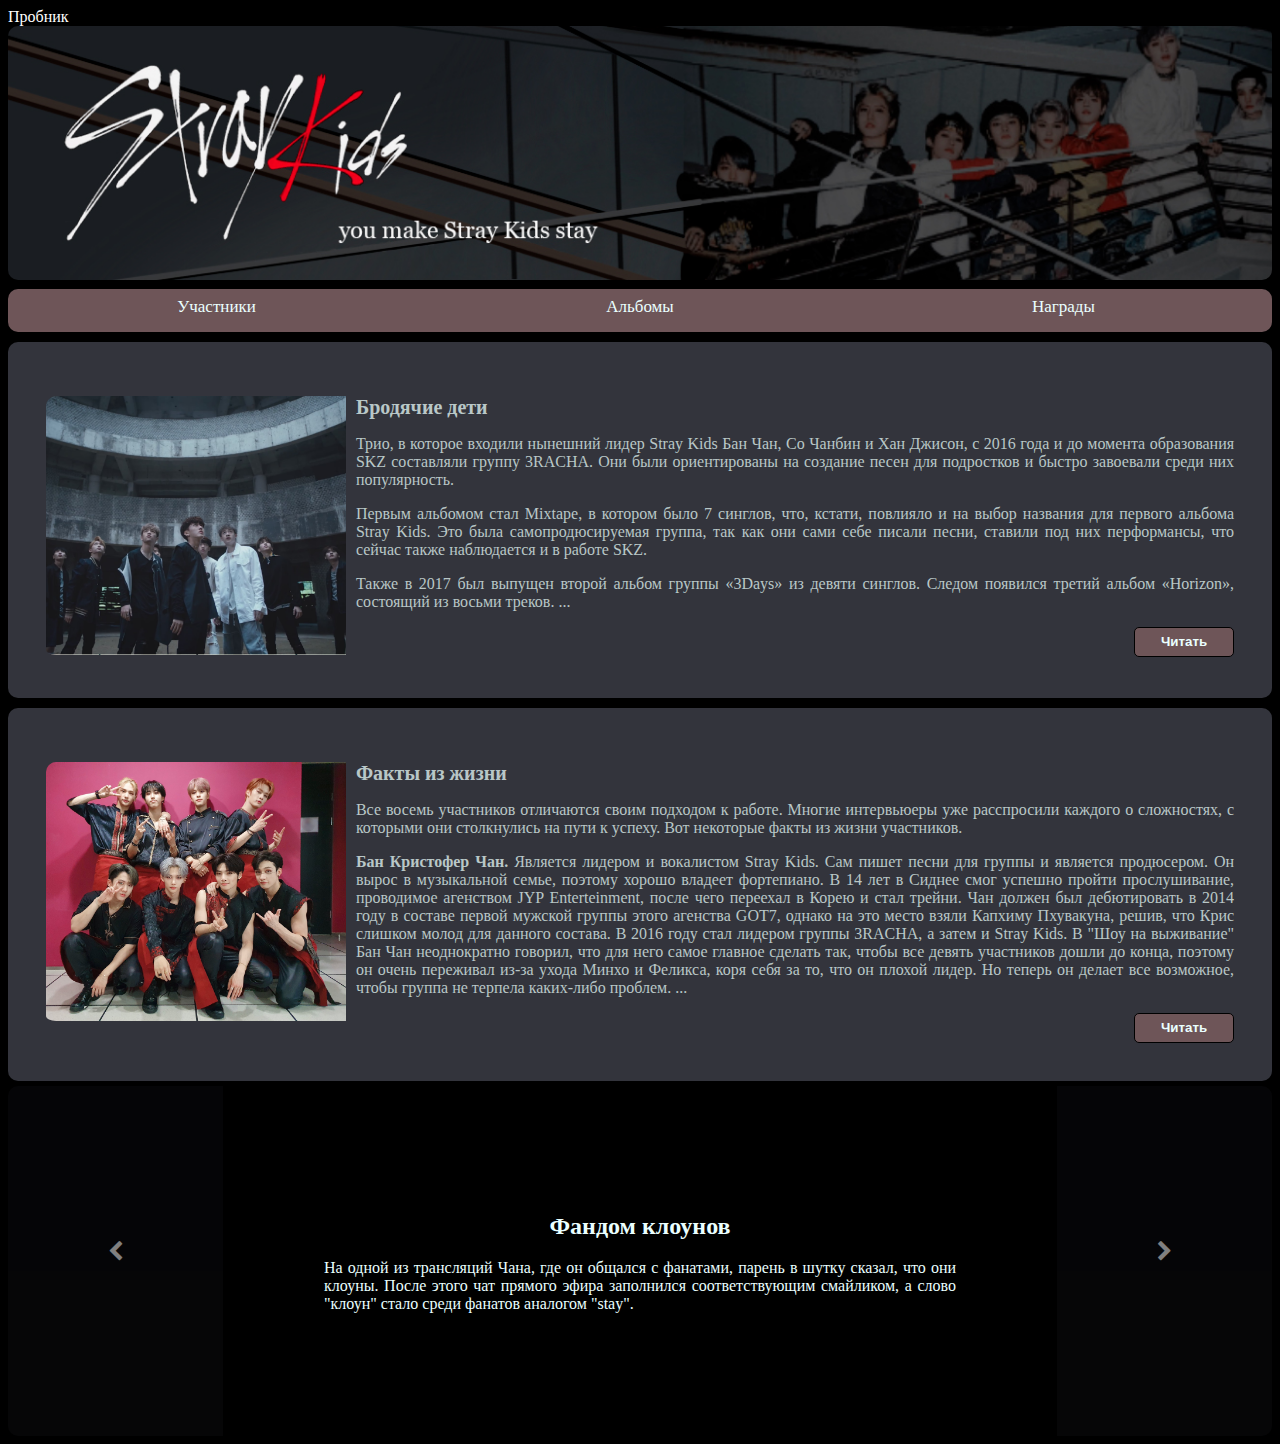
==== index.html @ 8f93468b "Update index.html" ====
<!DOCTYPE html>
<html lang="ru">
<head>
    <meta charset="UTF-8">
    <meta name="viewport" content="width=device-width, initial-scale=1.0">
    <meta name="keywords" content="Stray, Kids, фан, сайт, стэй, stay, k, pop, к, поп, музыка, Корея">
    <meta name="description" content="Stray Kids - набирающая стремительными темпами популярность корейская музыкальная группа из восьми участников. И если вы только начинаете с ней знакомство, то здесь вы узнаете много интересного.">
    <link rel="stylesheet" href="style.css">
    <title>SKZ фанклуб</title>
    <link rel="stylesheet" href="https://stackpath.bootstrapcdn.com/font-awesome/4.7.0/css/font-awesome.min.css">
    <link href="favicon.ico" rel='icon'>
    <script src="http://yastatic.net/jquery/2.1.3/jquery.min.js"></script>
</head>
<body>
    <a href="Пробник4.html">Пробник</a>
    <header>
        <div class='logo'><img id="imglogo" src='logo.jpg' alt='Логотип'></div>
        <nav>
            <div class="member nav" onclick="f_open1()">Участники</div>
            <div class="album nav" onclick="f_open2()">Альбомы</div>
            <div class="prize nav" onclick="f_open3()">Награды</div>
        </nav>
    </header>
    <main>
        <div class="post1">
            <p>
                <img  class="imgpost" src="img1.png" alt="Hellevator">
                <h1>Бродячие дети</h1>
            <p>
                Трио, в которое входили нынешний лидер Stray Kids Бан Чан, Со Чанбин и Хан Джисон, с 2016 года и до момента образования SKZ составляли группу 3RACHA. Они были ориентированы на создание песен для подростков и быстро завоевали среди них популярность.
            </p>
            <p>
                Первым альбомом стал Mixtape, в котором было 7 синглов, что, кстати, повлияло и на выбор названия для первого альбома Stray Kids. Это была самопродюсируемая группа, так как они сами себе писали песни, ставили под них перформансы, что сейчас также наблюдается и в работе SKZ.
                
            </p>
                <p>
                Также в 2017 был выпущен второй альбом группы «3Days» из девяти синглов. Следом появился третий альбом «Horizon», состоящий из восьми треков.
                <span id="dots1">...</span>
                </p>
            <div id="more1">
                <p>
                В 2018 году трио стремительно набирало популярность и даже былo номинированo на премии «Новичок года», «Выбор фанатов» и «Лучший новый артист».
                </p>
                <p>
                Успех группы показал агентству JYP Entertainment, что стоит создать второй после GOT7 бой-бенд. Так появилась задумка о создании «Шоу на выживание», в ходе которого и образовалась группа Stray Kids. В марте 2018 года 3RACHA продолжили существовать в составе Stray Kids, где до сих пор выступают в качестве продюсеров. Так как Бан Чан старший среди всех участников и уже имеет опыт написания песен, он стал лидером новой группы.
                </p>
                <p>
                4 августа 2017 года JYP Entertainment сообщили о запуске нового реалити-шоу, по результатам которого будет сформирована новая мужская группа агентства, как это было с TWICE в 2015 году. Уже через два месяца стало известно название нового проекта – «Stray Kids».
                </p>
                <p>
                Изначально участвовало девять человек: Бан Чан, Со Чанбин, Хан Джисон, Ли Минхо, Ли Феликс, Хван Хенджин, Ян Чонин, Ким Уджин и Ким Сынмин. Однако по ходу испытаний и оценки способностей продюсер агенства имел право исключить кого-либо. Так из-за некоторых ошибок состав к последнему эпизоду шоу лишился Минхо и Феликса.
                </p>
                <p>
                В финале Stray Kids давали полноценный концерт в зрительном зале и в прямом эфире на корейском канале Mnet. Зрителям предоставили возможность проголосовать за то, какой состав они бы хотели видеть у будущего бой-бенда: в количестве семи или девяти человек – и практически все сто процентов проголосовали за первый вариант. Так образовалась новая группа Stray Kids, состоящая из девяти участников.
                </p>
                <p>
                25 марта 2018 года является официальным днем дебюта группы. Тогда был выпущен пре-дебютный альбом Mixtape, где были собраны все песни, выпущенные на протяжении реалити-шоу.
                </p>
                <p>
                1 августа этого же года были объявлены официальные название фандома Stay и девиз «You make Stray Kids stay».
                </p>
                <p>
                На протяжении многого времени группа продолжала регулярно выпускать альбомы и гастролировать. В ноябре 2019 Stray Kids должны были отправиться в мировой тур с пятым мини-альбомом Clé: Levanter, когда Уджин заявил о своем уходе из группы по личным обстоятельствам. Он расторг контракт с JYP Entertainment, поэтому тур пришлось отложить на несколько недель, так как требовалось внести корректировки в выступление. С того времени группа состоит из восьми человек.
                </p>
                <p>
                Летом 2020 года группе было предложено исполнить открывающую и закрывающую песни аниме «Башня Бога»: «Top» и «Slump». Это принесло Stray Kids еще большую популярность. Эти две песни вошли в их первый японский альбом «All IN», выпущенный 4 ноября 2020 года.
                </p>
                <p>
                На период 2021 года группа имеет 8 млн. подписчиков на личном канале в YouTube. Первым клипом, набравшим 100 млн. просмотрев на канале агенства стал «God's menu», выпущенный 17 июня 2020 года. На данный момент это видео имеет лидирующие просмотры, которые почти достигли 300 млн., но при этом эра альбома «Go Live», куда вошла эта песня, не взяла никаких наград. Другими видео, которые достигли отметки в 100 млн., являются «Miroh», «Back Door», «My Pace» и «Thunderous».
                </p>
                <p>
                На данный момент прогнозируется, что среди k-pop групп четвертого поколения Stray Kids займут лидирующую позицию, как это было с BTS в третьем.
                </p>
            </div>
            <button class="read" id="post1" onclick="func1()">Читать</button>
        </div>
        <div class="post2">
            <p>
                <img  class="imgpost" src="img2.jpg" alt="Gods Menu">
                <h1>Факты из жизни</h1>
            <p>
                Все восемь участников отличаются своим подходом к работе. Многие интервьюеры уже расспросили каждого о сложностях, с которыми они столкнулись на пути к успеху. Вот некоторые факты из жизни участников.
            </p>
            <p>
                <b>Бан Кристофер Чан.</b> Является лидером и вокалистом Stray Kids. Сам пишет песни для группы и является продюсером. Он вырос в музыкальной семье, поэтому хорошо владеет фортепиано. В 14 лет в Сиднее смог успешно пройти прослушивание, проводимое агенством JYP Enterteinment, после чего переехал в Корею и стал трейни. Чан должен был дебютировать в 2014 году в составе первой мужской группы этого агенства GOT7, однако на это место взяли Капхиму Пхувакуна, решив, что Крис слишком молод для данного состава. В 2016 году стал лидером группы 3RACHA, а затем и Stray Kids. В "Шоу на выживание" Бан Чан неоднократно говорил, что для него самое главное сделать так, чтобы все девять участников дошли до конца, поэтому он очень переживал из-за ухода Минхо и Феликса, коря себя за то, что он плохой лидер. Но теперь он делает все возможное, чтобы группа не терпела каких-либо проблем.
            <span id="dots2">...</span>
            </p>
            <div id="more2">
                <p>
                    <b>Со Чанбин.</b> Занимает позиции главного рэпера и одного из продюсеров Stray Kids. Решил, что хочет стать певцом после участия в школьном фестивале, где исполнил рэп-партию и получил много аваций от публики. По словам Чанбина, его родители даже были больше рады, когда он прошел прослушивание в JYP, чем когда поступил в университет. Он пробыл трейни 2 года, был одним из участников 3RACHA. Так как имел опыт в написании песен, он был одним из главных помощников Чана в "Шоу на выживание" и лидером подгруппы в одном из заданий, где пришлось разделиться. Запоминающимся для фанатов и жюри шоу стал момент, когда на уличном выступлении у Чанбина выпала батарея от микрофона, но он продолжил выступление так, будто бы ничего не произошло. На данный момент является самым быстрым репером в k-pop музыке.
                </p>
                <p>
                    <b>Хан Джисон.</b> Третий продюсер группы Stray Kids и один из ведущих рэперов. Родители скептически отнеслись к идее сына стать певцом, поэтому поставили ультиматиум: если он не станет трейни какого-либо агенства в течение года, то он вернется обратно в Малайзию для продолжения учебы. Парень согласился и уехал в Корею, где получил приглашение на прослушивание в JYP Enterteinment, которое смог пройти. Он последним присоединился к 3RACHA в 2016 году, а в "Шоу на выживание" активно помогал в написании песен, чем занимается и в настоящее время. Цель его творчества - это показать то, что он думает и чувствует через музыку.
                </p>
                <p>
                    <b>Хван Хенджин.</b> Был трейни 2 года и успешно проходил испытания в "Шоу на выживание". В 2020 году столкнулся с обвинениями в свою сторону от бывшего одноглассника, который утверждал, что Хенджин над ним издевался в школьное время. Агенство и лично сам Хенджин извинились пред ним, хотя до сих пор до конца неизвестно, было ли это на самом деле столь серьезно. Но в любом случае Хван был отстранен от выступлений сроком на полгода, чтобы данная ситуация улеглась. Поэтому группе пришлось участвовать в шоу "Kingdom" без него. В группе занимает позицию рэпера и ведущего танцора.
                </p>
                <p>
                    <b>Ким Сынмин.</b> Он решил стать певцом, потому что ему нравилось находиться на сцене. Сынмин стал трейни JYP в 2017 году после того, как получил второе место в тринадцатом прослушивании. Является одним из самых тихих и спокойных участников и занимает позицию вокалиста. Также ответственный за ведение инстаграма группы и является у них собственным фотографом.
                </p>
                <p>
                    <b>Ян Чонин.</b> Является самым младшим участником и вокалистом группы. В "Шоу на выживание" больше всего покорял своей улыбкой, однако его вокальные данные ничуть не хуже. Два года был трейни JYP. Несмотря на то, что хорошо ладит с другими участниками Stray Kids, он мечтает о сольной карьере, потому что хочет больше личного развития. Все в общежитии отмечают, что с Чонином очень легко работать и что он всегда легко может понять настроение. Выступает под псевдонимом I.N.
                </p>
                <p>
                    <b>Ли Феликс.</b> Имеет самый низкий голос в группе, занимает позицию рэпера и одного из ведущих танцоров. В "Шоу на выживание" был вторым, кого исключили. Причиной стало его плохое произношение на корейском, так как он почти всю свою жизнь прожил в Австралии и переехал в Корею только ради стажировки в JYP. Но по результатам зрительского голосования его вернули в группу. По словам одноклассников, никто не знал, куда пропал Феликс, а уже через год они нашли его среди участников Stray Kids.
                </p>
                <p>
                    <b>Ли Минхо.</b> Занимает позицию главного хореографа и вокалиста. Пытался пройти в 2015 году прослушивания в JYP и Cube, но безуспешно, поэтому повторил попытку в 2017. Изначально в "Шоу на выживание" исполнял рэп-партии, с чем справлялся не очень хорошо, за что был исключен, однако его, как и Феликса, вернули в результате голосования. До того, как дебютировать, был на подтанцовке у BTS. Сейчас использует сценическое имя Ли Ноу.
                </p>
            </div>
            <button class="read" id="post2" onclick="func2()">Читать</button>
        </div>

        <div class="slider">
            <div class="slide">
                <div class="text">
                    <h2>Фандом клоунов</h2>
                    <p class="sl">
                        На одной из трансляций Чана, где он общался с фанатами, парень в шутку сказал, что они клоуны. После этого чат прямого эфира заполнился соответствующим смайликом, а слово "клоун" стало среди фанатов аналогом "stay".
                    </p>
                </div>
            </div>
            <div class="slide">
                <div class="text">
                    <h2>Ольга бузова разоряет ру-стэй</h2>
                    <p class="sl">
                        Русские поклонники Stray Kids хотели, чтобы какая-либо знаменитость прорекламировала группу, и обратились с такой просьбой к Ольге Бузовой. Однако та попросила 450 тыс. российских рублей.
                    </p>
                </div>
            </div>
            <div class="slide">
                <div class="text">
                    <h2>Ру-стэй каменщики</h2>
                    <p class="sl">
                        Во время камбэка с альбомом "Go Live" Stray Kids лишились корейской поддержки, что увеличило в несколько раз актив ру-стэй. Стриминг стал, как работа у каменщиков. Комментариев на русском было так много, что начали встречаться комментарии: "Why are all comments in Russian?" 
                    </p>
                </div>
            </div>
            <div class="slide">
                <div class="text">
                    <h2>Надеемся, что они не переводят...</h2>
                    <p class="sl">
                        Во время выхода "Go Live" ру-стэй писали много комментариев, которые не являлись словами поддержки, а просто были написаны ради количества. Среди них можно было найти стихи Пушкина, рецепт чая, интересные факты об акулах.
                    </p>
                </div>
            </div>
            <div class="slide">
                <div class="text">
                    <h2>Люстра - признак богатства</h2>
                    <p class="sl">
                        На одном из развлекательных шоу ведущие спросили у участников Stray Kids, кто из них самый богатый. На что последовал ответ: "Чанбин, потому что у него дома есть люстра".
                    </p>
                </div>
            </div>
            <div class="slide">
                <div class="text">
                    <h2>Мемные песни</h2>
                    <p class="sl">
                        Открывающая песня альбома "Go Live" имеет строку "I know, you know, we know, we know". Однако в последнем припеве поется, не "We know", а "Lee Know", что является отсылкой на Минхо.
                    </p>
                </div>
            </div>
            <div class="slide">
                <div class="text">
                    <h2>Аккаунты</h2>
                    <p class="sl">
                        <p><i class="fa fa-instagram fa-lg" aria-hidden="true"><a href="https://www.instagram.com/realstraykids">&#32;realstraykids</a></i></p>
                        <p><i class="fa fa-twitter fa-lg" aria-hidden="true"><a href="https://twitter.com/Stray_Kids">&#32;Stray_Kids</a></i></p>
                        <p><i class="fa fa-facebook fa-lg" aria-hidden="true"><a href="https://www.facebook.com/JYPEStrayKids">&#32;JYPEStrayKids</a></i></p>
                        <p><i class="fa fa-youtube fa-lg" aria-hidden="true"><a href="https://www.youtube.com/c/StrayKids">&#32;StrayKids</a></i></p>
                    </p>
                </div>
            </div>
            <a class="prev" onclick="minus()"><i class="fa fa-chevron-left fa-lg" aria-hidden="true"></i></a>
            <a class="next" onclick="plus()"><i class="fa fa-chevron-right fa-lg" aria-hidden="true"></i></a>
        </div>
        <div class="popup__bg1"> 
            <div class="popup1">
                <p class="close-popup1" onclick="f_close1()"><i class="fa fa-close fa-lg" aria-hidden="true"></i></p>
                <div class="people">
                    <div class=left-col>
                        <div class="card">
                            <p class="pop">
                                <b>Имя:</b> Бан Чан
                            </p>
                            <p class="pop">
                                <b>Дата рождения:</b> 03.10.1997
                            </p>
                            <p class="pop">
                                <b>Страна:</b> Австралия
                            </p>
                        </div>
                        <div class="card">
                            <p class="pop">
                                <b>Имя:</b> Ли Минхо
                            </p>
                            <p class="pop">
                                <b>Дата рождения:</b> 25.10.1998
                            </p>
                            <p class="pop">
                                <b>Страна:</b> Корея
                            </p>
                        </div>
                        <div class="card">
                            <p class="pop">
                                <b>Имя:</b> Со Чанбин
                            </p>
                            <p class="pop">
                                <b>Дата рождения:</b> 11.08.1999
                            </p>
                            <p class="pop">
                                <b>Страна:</b> Корея
                            </p>
                        </div>
                        <div class="card">
                            <p class="pop">
                                <b>Имя:</b> Хван Хенджин
                            </p>
                            <p class="pop">
                                <b>Дата рождения:</b> 20.03.2000
                            </p>
                            <p class="pop">
                                <b>Страна:</b> Корея
                            </p>
                        </div>
                    </div>
                    <div class="right-col">
                        <div class="card">
                            <p class="pop">
                                <b>Имя:</b> Хан Джисон
                            </p>
                            <p class="pop">
                                <b>Дата рождения:</b> 14.09.2000
                            </p>
                            <p class="pop">
                                <b>Страна:</b> Малайзия
                            </p>
                        </div>
                        <div class="card">
                            <p class="pop">
                                <b>Имя:</b> Ли Феликс
                            </p>
                            <p class="pop">
                                <b>Дата рождения:</b> 15.09.2000
                            </p>
                            <p class="pop">
                                <b>Страна:</b> Австралия
                            </p>
                        </div>
                        <div class="card">
                            <p class="pop">
                                <b>Имя:</b> Ким Сынмин
                            </p>
                            <p class="pop">
                                <b>Дата рождения:</b> 22.09.2000
                            </p>
                            <p class="pop">
                                <b>Страна:</b> Корея
                            </p>
                        </div>
                        <div class="card">
                            <p class="pop">
                                <b>Имя:</b> Ян Чонин
                            </p>
                            <p class="pop">
                                <b>Дата рождения:</b> 08.02.2001
                            </p>
                            <p class="pop">
                                <b>Страна:</b> Корея
                            </p>
                        </div>
                    </div>
                </div>
            </div>
        </div>
        <div class="popup__bg2"> 
            <div class="popup2">
                <p class="close-popup2" onclick="f_close2()"><i class="fa fa-close fa-lg" aria-hidden="true"></i></p>
                    <div class="al">
                        <div class="left-col">
                            <div class="card alb">
                                <div class="im">
                                <img class="img-album" src="No_easy.png" alt="No easy">
                                </div>
                                <div class="pop">
                                    <p class="name">
                                        Noeasy
                                    </p>
                                    <p class="data">
                                        23.08.2021
                                    </p>
                                </div>
                            </div>
                            <div class="card alb">
                                <div class="im">
                                    <img class="img-album" src="All_In.jpg" alt="All In">
                                </div>
                                <div class="pop">
                                    <p class="name">
                                        All IN
                                    </p>
                                    <p class="data">
                                        04.11.2020
                                    </p>
                                </div>
                            </div>
                            <div class="card alb">
                                <div class="im">
                                    <img class="img-album" src="GO_LIVE.jpg" alt="GO LIVE">
                                </div>
                                <div class="pop">
                                    <p class="name">
                                        Go Live
                                    </p>
                                    <p class="data">
                                        17.06.2020
                                    </p>
                                </div>
                            </div>
                            <div class="card alb">
                                <div class="im">
                                    <img class="img-album" src="SKZ2020.jpg" alt="SKZ2020"> 
                                </div>
                                <div class="pop">
                                    <p class="name">
                                        SKZ2020
                                    </p>
                                    <p class="data">
                                        09.03.2020
                                    </p>
                                </div>
                            </div>
                            <div class="card alb">
                                <div class="im">
                                <img class="img-album" src="Cle_Levanter.jpg" alt="Cle: Levanter">
                                </div>
                                <div class="pop">
                                    <p class="name">
                                        Cle: Levanter
                                    </p>
                                    <p class="data">
                                        09.12.2019
                                    </p>
                                </div>
                            </div>
                            <div class="card alb">
                                <div class="im">
                                    <img class="img-album" src="UNVEIL_Stray_Kids.jpg" alt="UNVEIL Stray Kids">
                                </div>
                                <div class="pop">
                                    <p class="name">
                                        UNVEIL Stray Kids
                                    </p>
                                    <p class="data">
                                        19.09.2019
                                    </p>
                                </div>
                            </div>
                        </div>
                        <div class="right-col">
                            <div class="card alb">
                                <div class="im">
                                    <img class="img-album" src="Cle_2_Yellow_Wood.jpg" alt="Cle 2: Yellow Wood">
                                </div>
                                <div class="pop">
                                    <p class="name">
                                        Cle 2: Yellow Wood
                                    </p>
                                    <p class="data">
                                        19.06.2019
                                    </p>
                                </div>
                            </div>
                            <div class="card alb">
                                <div class="im">
                                    <img class="img-album" src="Cle_1_Miroh.jpg" alt="Cle 1: Miroh">
                                </div>
                                <div class="pop">
                                    <p class="name">
                                        Cle 1: Miroh
                                    </p>
                                    <p class="data">
                                        25.03.2019
                                    </p>
                                </div>
                            </div>
                            <div class="card alb">
                                <div class="im">
                                    <img class="img-album" src="I_Am_You.jpg" alt="I Am You">
                                </div>
                                <div class="pop">
                                    <p class="name">
                                        I Am You
                                    </p>
                                    <p class="data">
                                        22.10.2018
                                    </p>
                                </div>
                            </div>
                            <div class="card alb">
                                <div class="im">
                                    <img class="img-album" src="I_Am_Who.jpg" alt="I Am Who">
                                </div>
                                <div class="pop">
                                    <p class="name">
                                        I am Who?
                                    </p>
                                    <p class="data">
                                        06.08.2018
                                    </p>
                                </div>
                            </div>
                            <div class="card alb">
                                <div class="im">
                                    <img class="img-album" src="I_Am_Not.jpg" alt="I Am Not">
                                </div>
                                <div class="pop">
                                    <p class="name">
                                        I Am Not
                                    </p>
                                    <p class="data">
                                        26.03.2018
                                    </p>
                                </div>
                            </div>
                            <div class="card alb">
                                <div class="im">
                                    <img class="img-album" src="Mixtape.jpg" alt="Mixtape">
                                </div>
                                <div class="pop">
                                    <p class="name">
                                        Mixtape
                                    </p>
                                    <p class="data">
                                        08.01.2018
                                    </p>
                                </div>
                            </div>
                        </div>
                    </div>
            </div>
        </div>
        <div class="popup__bg3"> 
            <div class="popup3">
                <p class="close-popup3" onclick="f_close3()"><i class="fa fa-close fa-lg" aria-hidden="true"></i></p>
                <div class="pr">
                    <div class=left-col>
                        <div class="card">
                            <p class="pop">
                                <b>Муз.шоу:</b> M!Countdown
                            </p>
                            <p class="pop">
                                <b>Песня:</b> "MIROH"
                            </p>
                            <p class="pop">
                                <b>Дата:</b> 04.04.19
                            </p>
                        </div>
                        <div class="card">
                            <p class="pop">
                                <b>Муз.шоу:</b> M!Countdown
                            </p>
                            <p class="pop">
                                <b>Песня:</b> "Levanter"
                            </p>
                            <p class="pop">
                                <b>Дата:</b> 19.12.19
                            </p>
                        </div>
                        <div class="card">
                            <p class="pop">
                                <b>Муз.шоу:</b> Show Champion
                            </p>
                            <p class="pop">
                                <b>Песня:</b> "Back Door"
                            </p>
                            <p class="pop">
                                <b>Дата:</b> 23.09.20
                            </p>
                        </div>
                        <div class="card">
                            <p class="pop">
                                <b>Муз.шоу:</b> M!Countdown
                            </p>
                            <p class="pop">
                                <b>Песня:</b> "Back Door"
                            </p>
                            <p class="pop">
                                <b>Дата:</b> 24.09.20
                            </p>
                        </div>
                        <div class="card">
                            <p class="pop">
                                <b>Муз.шоу:</b> Show Champion
                            </p>
                            <p class="pop">
                                <b>Песня:</b> "Thunderous"
                            </p>
                            <p class="pop">
                                <b>Дата:</b> 01.09.21
                            </p>
                        </div>
                    </div>
                    <div class="right-col">
                        <div class="card">
                            <p class="pop">
                                <b>Муз.шоу:</b> M!Countdown
                            </p>
                            <p class="pop">
                                <b>Песня:</b> "Thunderous"
                            </p>
                            <p class="pop">
                                <b>Дата:</b> 02.09.21
                            </p>
                        </div>
                        <div class="card">
                            <p class="pop">
                                <b>Муз.шоу:</b> Music Bank
                            </p>
                            <p class="pop">
                                <b>Песня:</b> "Thunderous"
                            </p>
                            <p class="pop">
                                <b>Дата:</b> 03.09.21
                            </p>
                        </div>
                        <div class="card">
                            <p class="pop">
                                <b>Муз.шоу:</b> Inkigayo
                            </p>
                            <p class="pop">
                                <b>Песня:</b> "Thunderous"
                            </p>
                            <p class="pop">
                                <b>Дата:</b> 05.09.21
                            </p>
                        </div>
                        <div class="card">
                            <p class="pop">
                                <b>Муз.шоу:</b> Show Champion
                            </p>
                            <p class="pop">
                                <b>Песня:</b> "Thunderous"
                            </p>
                            <p class="pop">
                                <b>Дата:</b> 08.09.21
                            </p>
                        </div>
                        <div class="card">
                            <p class="pop">
                                <b>Муз.шоу:</b> M!Countdown
                            </p>
                            <p class="pop">
                                <b>Песня:</b> "Thunderous"
                            </p>
                            <p class="pop">
                                <b>Дата:</b> 09.09.21
                            </p>
                        </div>
                    </div>
                </div>
            </div>
        </div>

    </main>
    <script>
        let popupBg1 = document.querySelector('.popup__bg1'); 
        let popup1 = document.querySelector('.popup1'); 
        let open1= document.querySelectorAll('.open-popup1');
        let close1 = document.querySelector('.close-popup1');

        function f_open1() {
            popupBg1.classList.add('active'); 
            popup1.classList.add('active');
        };
        function f_close1() {
            popupBg1.classList.remove('active'); 
            popup1.classList.remove('active');
        };

        let popupBg2 = document.querySelector('.popup__bg2'); 
        let popup2 = document.querySelector('.popup2'); 
        let open2= document.querySelectorAll('.open-popup2');
        let close2 = document.querySelector('.close-popup2');

        function f_open2() {
            popupBg2.classList.add('active'); 
            popup2.classList.add('active');
        };
        function f_close2() {
            popupBg2.classList.remove('active'); 
            popup2.classList.remove('active');
        };

        let popupBg3 = document.querySelector('.popup__bg3'); 
        let popup3 = document.querySelector('.popup3'); 
        let open3= document.querySelectorAll('.open-popup3');
        let close3 = document.querySelector('.close-popup3');

        function f_open3() {
            popupBg3.classList.add('active'); 
            popup3.classList.add('active');
        };
        function f_close3() {
            popupBg3.classList.remove('active'); 
            popup3.classList.remove('active');
        };
    </script>
    <script>
        let index = 1;
        slide(index);
        function plus() {
            slide(index += 1);
        }
        function minus() {
            slide(index -= 1);  
        }
        function nowslide(n) {
            slide(index = n);
        }
        function slide(n) {
            let i;
            let slides = document.getElementsByClassName("slide");
            if (n > slides.length) {
                index = 1
            }
            if (n < 1) {
                index = slides.length;
            }
            for (i = 0; i < slides.length; i++) {
                slides[i].style.display = "none";
            }
            slides[index - 1].style.display = "block";
        }
    </script>
    <script>
        function func1() {
    let dots=document.getElementById('dots1');
    let more=document.getElementById('more1');
    let but=document.getElementById('post1');

    if (dots.style.display==="none") {
        dots.style.display="inline";
        more.style.display="none";
        but.innerHTML="Читать";
       
    }   
    else {
        
        dots.style.display="none";
        more.style.display="inline";
        but.innerHTML="Свернуть";
    }      
}
    </script>
    <script>
        function func2() {
    let dots2=document.getElementById('dots2');
    let more2=document.getElementById('more2');
    let but2=document.getElementById('post2');

    if (dots2.style.display==="none") {
        dots2.style.display="inline";
        more2.style.display="none";
        but2.innerHTML="Читать";
       
    }   
    else {
        
        dots2.style.display="none";
        more2.style.display="inline";
        but2.innerHTML="Свернуть";
    }      
}
    </script>
    <script>
        jQuery(document).ready(function($){
            $('<style>'+
                '.scrollTop{ display:none; z-index:9999; position:fixed;'+
                    'bottom:-10px; left:3%; width:88px; height:125px;'+
                    'background:url(https://github.com/EryaKhun/EryaKhun.github.io/blob/master/up.png) 0 0 no-repeat; }' +
                '.scrollTop:hover{ background-position:1 -133px;}'
            +'</style>').appendTo('body');
            var
            speed = 550,
            $scrollTop = $('<a href="#" title="up" class="scrollTop">').appendTo('body');		
            $scrollTop.click(function(e){
                e.preventDefault();
                $( 'html:not(:animated),body:not(:animated)' ).animate({ scrollTop: 0}, speed );
            });
            function show_scrollTop(){
                ( $(window).scrollTop() > 100) ? $scrollTop.fadeIn(700) : $scrollTop.fadeOut(700);
            }
            $(window).scroll( function(){ show_scrollTop(); } );
            show_scrollTop();
        });
    </script>
</body>
</html>
---- style.css ----
@media screen and (min-width: 1100px) {
    .imgpost {
        float: left;
        padding: 0 10px 5px 0;
        width: 300px;
        border-radius: 10px;
    }
    nav {
        font-size: 17px;
        margin-top: 5px;
    }
    .nav:hover {
        background-color: #5c4548;
        border-radius: 10px;
    }
    .slider{
        max-width: 100%;
        position: relative;
        background-image: url('https://github.com/EryaKhun/EryaKhun.github.io/blob/master/slider.png');
        height: 350px;
        margin-bottom: 130px;
        margin: auto;
        border-radius: 10px;
    }
    .prev, .next {
        cursor: pointer;
        position: absolute;
        top: 50%;
        width: 17%;
        height: 215px;
        margin-top: -175px;
        padding-top: 135px;
        transition: 1s;
        background-color: #0b0b0e;
        opacity: 0.5;
        border-radius: 10px 0px 0px 10px;
        text-align: center;
    }
    .fa-chevron-left, .fa-chevron-right {
        position: relative;
        top: 10%;
    }
    .read {
        width: 100px;
        height: 30px;
    }
    .people, .pr, .al, .alb {
        display: grid;
        grid-template-columns: 50% 50%;
        grid-column-gap: 5px;
    }
    .img-album:hover {
        width: 100px;
        height: 100px;
        transition: 0.5s all;
    }
    a:hover {
        color:rgb(185, 199, 199);
    }
}

@media screen and (max-width: 420px) {
    .imgpost {
        padding: 0 10px 5px 0;
        width: 100%;
    }
    .nav {
        font-size: 14px;
        margin-top: 6px;
    }
    .slider{
        max-width: 100%;
        position: relative;
        background-color: #6e5558;
        height: 420px;
        margin-bottom: 130px;
        margin: auto;
        border-radius: 10px;
    }
    .prev, .next {
        cursor: pointer;
        position: absolute;
        top: 50%;
        width: 17%;
        height: 420px;
        top: 175px;
        margin-top: -175px;
        transition: 1s;
        background-color: #3d2d2f;
        opacity: 0.5;
        border-radius: 10px 0px 0px 10px;
        text-align: center;
    }
    .fa-chevron-left, .fa-chevron-right {
        position: relative;
        top: 45%;
    }
    .read {
        width: 130px;
        height: 40px;
    }
    .read:hover {
        background-color: #5c4548;
    }
    .popup1, .popup2, .popup3 {
        height: 400px;
        overflow-y:scroll;
    }
    .alb {
        display: grid;
        grid-template-columns: 50% 50%;
        grid-column-gap: 5px;
    }
}
@media screen and (min-width: 421px) and (max-width: 1099px) {
    .imgpost {
        float: left;
        padding: 0 10px 5px 0;
        width: 300px;
        border-radius: 10px;
    }
    nav {
        font-size: 17px;
        margin-top: 5px;
    }
    .nav:hover {
        background-color: #5c4548;
        border-radius: 10px;
    }
    .slider{
        max-width: 100%;
        position: relative;
        background-color: #6e5558;
        height: 350px;
        margin-bottom: 130px;
        margin: auto;
        border-radius: 10px;
    }
    .prev, .next {
        cursor: pointer;
        position: absolute;
        top: 50%;
        width: 17%;
        height: 215px;
        margin-top: -175px;
        padding-top: 135px;
        transition: 1s;
        background-color: #3d2d2f;
        opacity: 0.5;
        border-radius: 10px 0px 0px 10px;
        text-align: center;
    }
    .fa-chevron-left, .fa-chevron-right {
        position: relative;
        top: 10%;
    }
    .read {
        width: 100px;
        height: 30px;
    }
    .people, .pr, .al, .alb {
        display: grid;
        grid-template-columns: 50% 50%;
        grid-column-gap: 5px;
    }
    .img-album:hover {
        width: 100px;
        height: 100px;
        transition: 0.5s all;
    }
    a:hover {
        color:rgb(185, 199, 199);
    }
}
body {
    font-family: Georgia, Serif;
    background-color: #000000;
}
#imglogo {
    border-radius: 10px;
    width: 100%;
}
nav {
    display: grid;
    grid-template-columns: 33% 34% 33%;
    background-color:#6e5558;
    height: 43px;
    border-radius: 10px;
    color:rgb(234, 255, 255);
    cursor: pointer;
    margin-bottom: 5px;
}
.nav {
    text-align: center;
    height: 35px;
    padding-top: 8px;
}
.post1, .post2 {
    width: 94%;
    height: max-content;
    background-color: #33343c;
    border-radius: 10px;
    margin-top: 5px;
    display: inline-block;
    margin-bottom: 5px;
    padding: 3%;
}
h1 {
    font-size: 20px;
}
p {
    text-align: justify;
}
main {
    color: rgb(185, 199, 199);
}
#more1 {
    display: none;
}
#more2 {
    display: none;
}
.read {
    float: right;
    cursor: pointer;
    background-color: #6e5558;
    border-radius: 5px;
    border: 1px solid black;
    color: rgb(234, 255, 255);
    font-weight: bold;
}
.prev {
    border-radius: 10px 0px 0px 10px;
}
.next {
    border-radius: 0px 10px 10px 0px;
}
.next {
    right: 0;
}
.prev:hover, .next:hover {
    opacity: 1;
}
.text {
    position: absolute;
    color: rgb(234, 255, 255);
    left: 50%;
    top: 50%;
    transform: translate(-50%, -50%);
}
h2 {
    text-align: center;
}
.slide {
    animation-name: fade;
    animation-duration: 1s;
}
@keyframes fade {
    from {
        opacity: 0.4;
    }
    to {
        opacity: 1;
    }
}
.popup__bg1, .popup__bg2, .popup__bg3 {
    position: fixed;
    top: 0;
    left: 0;
    width: 100%;
    height: 100vh;
    background: rgba(0,0,0,0.5);
    opacity: 0; 
    pointer-events: none;
    transition: 0.5s all;
}
.popup__bg1.active, .popup__bg2.active, .popup__bg3.active {
    opacity: 1; 
    pointer-events: all; 
    transition: 0.5s all;
}
.popup1, .popup2, .popup3 {
    position: absolute;
    top: 50%;
    left: 50%;
    transform: translate(-50%, -50%) scale(0);
    background: #fff;
    width: 80%;
    padding: 25px;
    transition: 0.5s all;
    border-radius: 10px;
    background-color: #b18e92;
}
.popup1.active, .popup2.active, .popup3.active {
    transform: translate(-50%, -50%) scale(1); 
    transition: 0.5s all;
}
.close-popup1:hover, .close-popup2:hover, .close-popup3:hover {
    cursor: pointer;
}
.fa-close {
    float: right;
    color: #54545c;
    margin-top: -27px;
    margin-right: -7px;
}

.pop {
    color: #33343c;
    font-size: 12px;
}
.card {
    margin-bottom: 5px;
    padding: 5px;
    border-radius: 10px;
    background-color: #e1c1c4;
}
.img-album {
    border-radius: 10px;
    width: 65px;
    height: 65px;
}

.name {
    font-size: 15px;
    margin-top: 10px;
    text-align: center;
}
.data {
    margin-top: -10px;
    text-align: center;
}
a {
    color: white;
    text-decoration: none;
    line-height: normal;
}
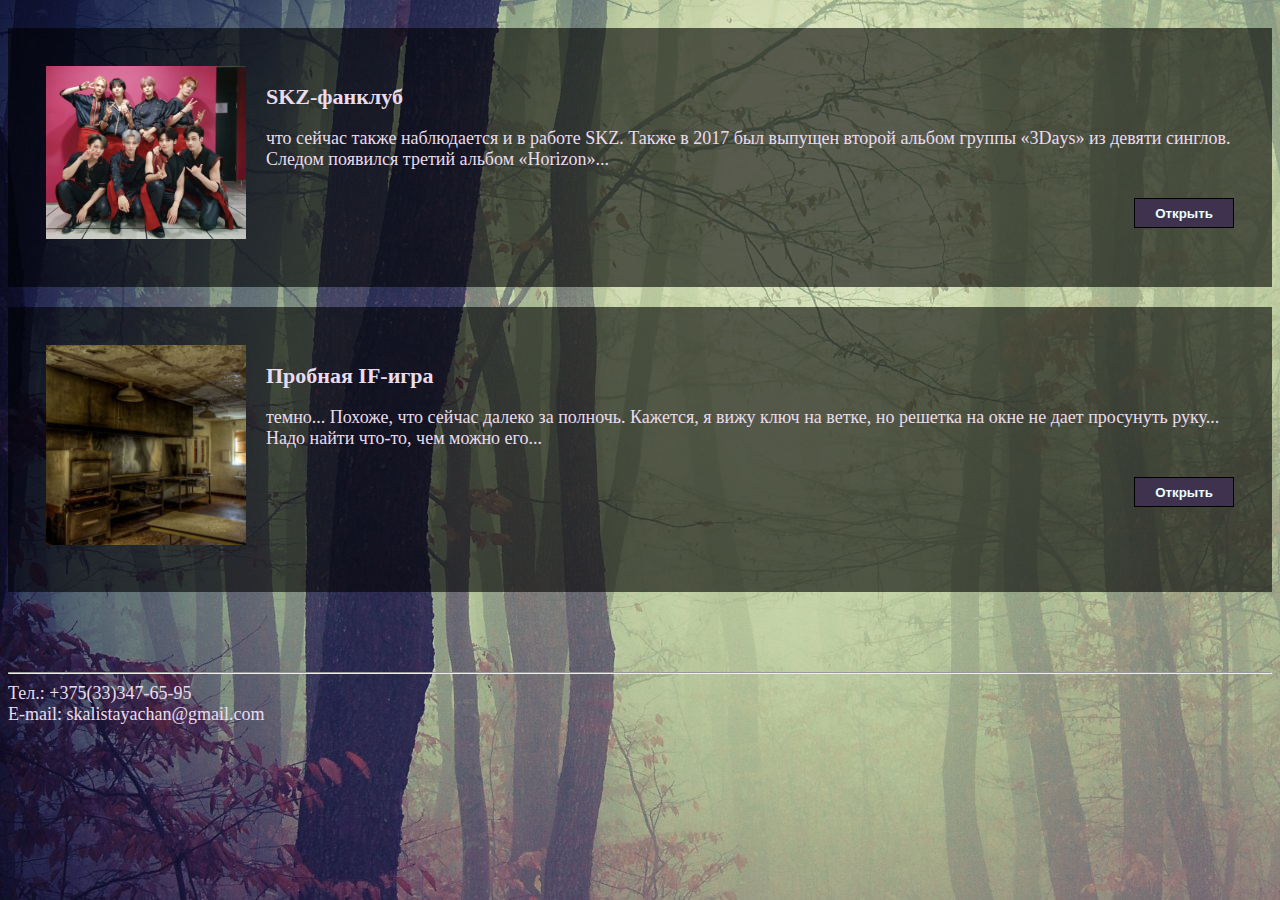
==== commit fcc60732: "Add files via upload" ====
--- a/index.html
+++ b/index.html
@@ -1,699 +1,44 @@
-<!DOCTYPE html>
-<html lang="ru">
-<head>
-    <meta charset="UTF-8">
-    <meta name="viewport" content="width=device-width, initial-scale=1.0">
-    <meta name="keywords" content="Stray, Kids, фан, сайт, стэй, stay, k, pop, к, поп, музыка, Корея">
-    <meta name="description" content="Stray Kids - набирающая стремительными темпами популярность корейская музыкальная группа из восьми участников. И если вы только начинаете с ней знакомство, то здесь вы узнаете много интересного.">
-    <link rel="stylesheet" href="style.css">
-    <title>SKZ фанклуб</title>
-    <link rel="stylesheet" href="https://stackpath.bootstrapcdn.com/font-awesome/4.7.0/css/font-awesome.min.css">
-    <link href="favicon.ico" rel='icon'>
-    <script src="http://yastatic.net/jquery/2.1.3/jquery.min.js"></script>
-</head>
-<body>
-    <a href="Пробник4.html">Пробник</a>
-    <header>
-        <div class='logo'><img id="imglogo" src='logo.jpg' alt='Логотип'></div>
-        <nav>
-            <div class="member nav" onclick="f_open1()">Участники</div>
-            <div class="album nav" onclick="f_open2()">Альбомы</div>
-            <div class="prize nav" onclick="f_open3()">Награды</div>
-        </nav>
-    </header>
-    <main>
-        <div class="post1">
-            <p>
-                <img  class="imgpost" src="img1.png" alt="Hellevator">
-                <h1>Бродячие дети</h1>
-            <p>
-                Трио, в которое входили нынешний лидер Stray Kids Бан Чан, Со Чанбин и Хан Джисон, с 2016 года и до момента образования SKZ составляли группу 3RACHA. Они были ориентированы на создание песен для подростков и быстро завоевали среди них популярность.
-            </p>
-            <p>
-                Первым альбомом стал Mixtape, в котором было 7 синглов, что, кстати, повлияло и на выбор названия для первого альбома Stray Kids. Это была самопродюсируемая группа, так как они сами себе писали песни, ставили под них перформансы, что сейчас также наблюдается и в работе SKZ.
-                
-            </p>
-                <p>
-                Также в 2017 был выпущен второй альбом группы «3Days» из девяти синглов. Следом появился третий альбом «Horizon», состоящий из восьми треков.
-                <span id="dots1">...</span>
-                </p>
-            <div id="more1">
-                <p>
-                В 2018 году трио стремительно набирало популярность и даже былo номинированo на премии «Новичок года», «Выбор фанатов» и «Лучший новый артист».
-                </p>
-                <p>
-                Успех группы показал агентству JYP Entertainment, что стоит создать второй после GOT7 бой-бенд. Так появилась задумка о создании «Шоу на выживание», в ходе которого и образовалась группа Stray Kids. В марте 2018 года 3RACHA продолжили существовать в составе Stray Kids, где до сих пор выступают в качестве продюсеров. Так как Бан Чан старший среди всех участников и уже имеет опыт написания песен, он стал лидером новой группы.
-                </p>
-                <p>
-                4 августа 2017 года JYP Entertainment сообщили о запуске нового реалити-шоу, по результатам которого будет сформирована новая мужская группа агентства, как это было с TWICE в 2015 году. Уже через два месяца стало известно название нового проекта – «Stray Kids».
-                </p>
-                <p>
-                Изначально участвовало девять человек: Бан Чан, Со Чанбин, Хан Джисон, Ли Минхо, Ли Феликс, Хван Хенджин, Ян Чонин, Ким Уджин и Ким Сынмин. Однако по ходу испытаний и оценки способностей продюсер агенства имел право исключить кого-либо. Так из-за некоторых ошибок состав к последнему эпизоду шоу лишился Минхо и Феликса.
-                </p>
-                <p>
-                В финале Stray Kids давали полноценный концерт в зрительном зале и в прямом эфире на корейском канале Mnet. Зрителям предоставили возможность проголосовать за то, какой состав они бы хотели видеть у будущего бой-бенда: в количестве семи или девяти человек – и практически все сто процентов проголосовали за первый вариант. Так образовалась новая группа Stray Kids, состоящая из девяти участников.
-                </p>
-                <p>
-                25 марта 2018 года является официальным днем дебюта группы. Тогда был выпущен пре-дебютный альбом Mixtape, где были собраны все песни, выпущенные на протяжении реалити-шоу.
-                </p>
-                <p>
-                1 августа этого же года были объявлены официальные название фандома Stay и девиз «You make Stray Kids stay».
-                </p>
-                <p>
-                На протяжении многого времени группа продолжала регулярно выпускать альбомы и гастролировать. В ноябре 2019 Stray Kids должны были отправиться в мировой тур с пятым мини-альбомом Clé: Levanter, когда Уджин заявил о своем уходе из группы по личным обстоятельствам. Он расторг контракт с JYP Entertainment, поэтому тур пришлось отложить на несколько недель, так как требовалось внести корректировки в выступление. С того времени группа состоит из восьми человек.
-                </p>
-                <p>
-                Летом 2020 года группе было предложено исполнить открывающую и закрывающую песни аниме «Башня Бога»: «Top» и «Slump». Это принесло Stray Kids еще большую популярность. Эти две песни вошли в их первый японский альбом «All IN», выпущенный 4 ноября 2020 года.
-                </p>
-                <p>
-                На период 2021 года группа имеет 8 млн. подписчиков на личном канале в YouTube. Первым клипом, набравшим 100 млн. просмотрев на канале агенства стал «God's menu», выпущенный 17 июня 2020 года. На данный момент это видео имеет лидирующие просмотры, которые почти достигли 300 млн., но при этом эра альбома «Go Live», куда вошла эта песня, не взяла никаких наград. Другими видео, которые достигли отметки в 100 млн., являются «Miroh», «Back Door», «My Pace» и «Thunderous».
-                </p>
-                <p>
-                На данный момент прогнозируется, что среди k-pop групп четвертого поколения Stray Kids займут лидирующую позицию, как это было с BTS в третьем.
-                </p>
-            </div>
-            <button class="read" id="post1" onclick="func1()">Читать</button>
-        </div>
-        <div class="post2">
-            <p>
-                <img  class="imgpost" src="img2.jpg" alt="Gods Menu">
-                <h1>Факты из жизни</h1>
-            <p>
-                Все восемь участников отличаются своим подходом к работе. Многие интервьюеры уже расспросили каждого о сложностях, с которыми они столкнулись на пути к успеху. Вот некоторые факты из жизни участников.
-            </p>
-            <p>
-                <b>Бан Кристофер Чан.</b> Является лидером и вокалистом Stray Kids. Сам пишет песни для группы и является продюсером. Он вырос в музыкальной семье, поэтому хорошо владеет фортепиано. В 14 лет в Сиднее смог успешно пройти прослушивание, проводимое агенством JYP Enterteinment, после чего переехал в Корею и стал трейни. Чан должен был дебютировать в 2014 году в составе первой мужской группы этого агенства GOT7, однако на это место взяли Капхиму Пхувакуна, решив, что Крис слишком молод для данного состава. В 2016 году стал лидером группы 3RACHA, а затем и Stray Kids. В "Шоу на выживание" Бан Чан неоднократно говорил, что для него самое главное сделать так, чтобы все девять участников дошли до конца, поэтому он очень переживал из-за ухода Минхо и Феликса, коря себя за то, что он плохой лидер. Но теперь он делает все возможное, чтобы группа не терпела каких-либо проблем.
-            <span id="dots2">...</span>
-            </p>
-            <div id="more2">
-                <p>
-                    <b>Со Чанбин.</b> Занимает позиции главного рэпера и одного из продюсеров Stray Kids. Решил, что хочет стать певцом после участия в школьном фестивале, где исполнил рэп-партию и получил много аваций от публики. По словам Чанбина, его родители даже были больше рады, когда он прошел прослушивание в JYP, чем когда поступил в университет. Он пробыл трейни 2 года, был одним из участников 3RACHA. Так как имел опыт в написании песен, он был одним из главных помощников Чана в "Шоу на выживание" и лидером подгруппы в одном из заданий, где пришлось разделиться. Запоминающимся для фанатов и жюри шоу стал момент, когда на уличном выступлении у Чанбина выпала батарея от микрофона, но он продолжил выступление так, будто бы ничего не произошло. На данный момент является самым быстрым репером в k-pop музыке.
-                </p>
-                <p>
-                    <b>Хан Джисон.</b> Третий продюсер группы Stray Kids и один из ведущих рэперов. Родители скептически отнеслись к идее сына стать певцом, поэтому поставили ультиматиум: если он не станет трейни какого-либо агенства в течение года, то он вернется обратно в Малайзию для продолжения учебы. Парень согласился и уехал в Корею, где получил приглашение на прослушивание в JYP Enterteinment, которое смог пройти. Он последним присоединился к 3RACHA в 2016 году, а в "Шоу на выживание" активно помогал в написании песен, чем занимается и в настоящее время. Цель его творчества - это показать то, что он думает и чувствует через музыку.
-                </p>
-                <p>
-                    <b>Хван Хенджин.</b> Был трейни 2 года и успешно проходил испытания в "Шоу на выживание". В 2020 году столкнулся с обвинениями в свою сторону от бывшего одноглассника, который утверждал, что Хенджин над ним издевался в школьное время. Агенство и лично сам Хенджин извинились пред ним, хотя до сих пор до конца неизвестно, было ли это на самом деле столь серьезно. Но в любом случае Хван был отстранен от выступлений сроком на полгода, чтобы данная ситуация улеглась. Поэтому группе пришлось участвовать в шоу "Kingdom" без него. В группе занимает позицию рэпера и ведущего танцора.
-                </p>
-                <p>
-                    <b>Ким Сынмин.</b> Он решил стать певцом, потому что ему нравилось находиться на сцене. Сынмин стал трейни JYP в 2017 году после того, как получил второе место в тринадцатом прослушивании. Является одним из самых тихих и спокойных участников и занимает позицию вокалиста. Также ответственный за ведение инстаграма группы и является у них собственным фотографом.
-                </p>
-                <p>
-                    <b>Ян Чонин.</b> Является самым младшим участником и вокалистом группы. В "Шоу на выживание" больше всего покорял своей улыбкой, однако его вокальные данные ничуть не хуже. Два года был трейни JYP. Несмотря на то, что хорошо ладит с другими участниками Stray Kids, он мечтает о сольной карьере, потому что хочет больше личного развития. Все в общежитии отмечают, что с Чонином очень легко работать и что он всегда легко может понять настроение. Выступает под псевдонимом I.N.
-                </p>
-                <p>
-                    <b>Ли Феликс.</b> Имеет самый низкий голос в группе, занимает позицию рэпера и одного из ведущих танцоров. В "Шоу на выживание" был вторым, кого исключили. Причиной стало его плохое произношение на корейском, так как он почти всю свою жизнь прожил в Австралии и переехал в Корею только ради стажировки в JYP. Но по результатам зрительского голосования его вернули в группу. По словам одноклассников, никто не знал, куда пропал Феликс, а уже через год они нашли его среди участников Stray Kids.
-                </p>
-                <p>
-                    <b>Ли Минхо.</b> Занимает позицию главного хореографа и вокалиста. Пытался пройти в 2015 году прослушивания в JYP и Cube, но безуспешно, поэтому повторил попытку в 2017. Изначально в "Шоу на выживание" исполнял рэп-партии, с чем справлялся не очень хорошо, за что был исключен, однако его, как и Феликса, вернули в результате голосования. До того, как дебютировать, был на подтанцовке у BTS. Сейчас использует сценическое имя Ли Ноу.
-                </p>
-            </div>
-            <button class="read" id="post2" onclick="func2()">Читать</button>
-        </div>
-
-        <div class="slider">
-            <div class="slide">
-                <div class="text">
-                    <h2>Фандом клоунов</h2>
-                    <p class="sl">
-                        На одной из трансляций Чана, где он общался с фанатами, парень в шутку сказал, что они клоуны. После этого чат прямого эфира заполнился соответствующим смайликом, а слово "клоун" стало среди фанатов аналогом "stay".
-                    </p>
-                </div>
-            </div>
-            <div class="slide">
-                <div class="text">
-                    <h2>Ольга бузова разоряет ру-стэй</h2>
-                    <p class="sl">
-                        Русские поклонники Stray Kids хотели, чтобы какая-либо знаменитость прорекламировала группу, и обратились с такой просьбой к Ольге Бузовой. Однако та попросила 450 тыс. российских рублей.
-                    </p>
-                </div>
-            </div>
-            <div class="slide">
-                <div class="text">
-                    <h2>Ру-стэй каменщики</h2>
-                    <p class="sl">
-                        Во время камбэка с альбомом "Go Live" Stray Kids лишились корейской поддержки, что увеличило в несколько раз актив ру-стэй. Стриминг стал, как работа у каменщиков. Комментариев на русском было так много, что начали встречаться комментарии: "Why are all comments in Russian?" 
-                    </p>
-                </div>
-            </div>
-            <div class="slide">
-                <div class="text">
-                    <h2>Надеемся, что они не переводят...</h2>
-                    <p class="sl">
-                        Во время выхода "Go Live" ру-стэй писали много комментариев, которые не являлись словами поддержки, а просто были написаны ради количества. Среди них можно было найти стихи Пушкина, рецепт чая, интересные факты об акулах.
-                    </p>
-                </div>
-            </div>
-            <div class="slide">
-                <div class="text">
-                    <h2>Люстра - признак богатства</h2>
-                    <p class="sl">
-                        На одном из развлекательных шоу ведущие спросили у участников Stray Kids, кто из них самый богатый. На что последовал ответ: "Чанбин, потому что у него дома есть люстра".
-                    </p>
-                </div>
-            </div>
-            <div class="slide">
-                <div class="text">
-                    <h2>Мемные песни</h2>
-                    <p class="sl">
-                        Открывающая песня альбома "Go Live" имеет строку "I know, you know, we know, we know". Однако в последнем припеве поется, не "We know", а "Lee Know", что является отсылкой на Минхо.
-                    </p>
-                </div>
-            </div>
-            <div class="slide">
-                <div class="text">
-                    <h2>Аккаунты</h2>
-                    <p class="sl">
-                        <p><i class="fa fa-instagram fa-lg" aria-hidden="true"><a href="https://www.instagram.com/realstraykids">&#32;realstraykids</a></i></p>
-                        <p><i class="fa fa-twitter fa-lg" aria-hidden="true"><a href="https://twitter.com/Stray_Kids">&#32;Stray_Kids</a></i></p>
-                        <p><i class="fa fa-facebook fa-lg" aria-hidden="true"><a href="https://www.facebook.com/JYPEStrayKids">&#32;JYPEStrayKids</a></i></p>
-                        <p><i class="fa fa-youtube fa-lg" aria-hidden="true"><a href="https://www.youtube.com/c/StrayKids">&#32;StrayKids</a></i></p>
-                    </p>
-                </div>
-            </div>
-            <a class="prev" onclick="minus()"><i class="fa fa-chevron-left fa-lg" aria-hidden="true"></i></a>
-            <a class="next" onclick="plus()"><i class="fa fa-chevron-right fa-lg" aria-hidden="true"></i></a>
-        </div>
-        <div class="popup__bg1"> 
-            <div class="popup1">
-                <p class="close-popup1" onclick="f_close1()"><i class="fa fa-close fa-lg" aria-hidden="true"></i></p>
-                <div class="people">
-                    <div class=left-col>
-                        <div class="card">
-                            <p class="pop">
-                                <b>Имя:</b> Бан Чан
-                            </p>
-                            <p class="pop">
-                                <b>Дата рождения:</b> 03.10.1997
-                            </p>
-                            <p class="pop">
-                                <b>Страна:</b> Австралия
-                            </p>
-                        </div>
-                        <div class="card">
-                            <p class="pop">
-                                <b>Имя:</b> Ли Минхо
-                            </p>
-                            <p class="pop">
-                                <b>Дата рождения:</b> 25.10.1998
-                            </p>
-                            <p class="pop">
-                                <b>Страна:</b> Корея
-                            </p>
-                        </div>
-                        <div class="card">
-                            <p class="pop">
-                                <b>Имя:</b> Со Чанбин
-                            </p>
-                            <p class="pop">
-                                <b>Дата рождения:</b> 11.08.1999
-                            </p>
-                            <p class="pop">
-                                <b>Страна:</b> Корея
-                            </p>
-                        </div>
-                        <div class="card">
-                            <p class="pop">
-                                <b>Имя:</b> Хван Хенджин
-                            </p>
-                            <p class="pop">
-                                <b>Дата рождения:</b> 20.03.2000
-                            </p>
-                            <p class="pop">
-                                <b>Страна:</b> Корея
-                            </p>
-                        </div>
-                    </div>
-                    <div class="right-col">
-                        <div class="card">
-                            <p class="pop">
-                                <b>Имя:</b> Хан Джисон
-                            </p>
-                            <p class="pop">
-                                <b>Дата рождения:</b> 14.09.2000
-                            </p>
-                            <p class="pop">
-                                <b>Страна:</b> Малайзия
-                            </p>
-                        </div>
-                        <div class="card">
-                            <p class="pop">
-                                <b>Имя:</b> Ли Феликс
-                            </p>
-                            <p class="pop">
-                                <b>Дата рождения:</b> 15.09.2000
-                            </p>
-                            <p class="pop">
-                                <b>Страна:</b> Австралия
-                            </p>
-                        </div>
-                        <div class="card">
-                            <p class="pop">
-                                <b>Имя:</b> Ким Сынмин
-                            </p>
-                            <p class="pop">
-                                <b>Дата рождения:</b> 22.09.2000
-                            </p>
-                            <p class="pop">
-                                <b>Страна:</b> Корея
-                            </p>
-                        </div>
-                        <div class="card">
-                            <p class="pop">
-                                <b>Имя:</b> Ян Чонин
-                            </p>
-                            <p class="pop">
-                                <b>Дата рождения:</b> 08.02.2001
-                            </p>
-                            <p class="pop">
-                                <b>Страна:</b> Корея
-                            </p>
-                        </div>
-                    </div>
-                </div>
-            </div>
-        </div>
-        <div class="popup__bg2"> 
-            <div class="popup2">
-                <p class="close-popup2" onclick="f_close2()"><i class="fa fa-close fa-lg" aria-hidden="true"></i></p>
-                    <div class="al">
-                        <div class="left-col">
-                            <div class="card alb">
-                                <div class="im">
-                                <img class="img-album" src="No_easy.png" alt="No easy">
-                                </div>
-                                <div class="pop">
-                                    <p class="name">
-                                        Noeasy
-                                    </p>
-                                    <p class="data">
-                                        23.08.2021
-                                    </p>
-                                </div>
-                            </div>
-                            <div class="card alb">
-                                <div class="im">
-                                    <img class="img-album" src="All_In.jpg" alt="All In">
-                                </div>
-                                <div class="pop">
-                                    <p class="name">
-                                        All IN
-                                    </p>
-                                    <p class="data">
-                                        04.11.2020
-                                    </p>
-                                </div>
-                            </div>
-                            <div class="card alb">
-                                <div class="im">
-                                    <img class="img-album" src="GO_LIVE.jpg" alt="GO LIVE">
-                                </div>
-                                <div class="pop">
-                                    <p class="name">
-                                        Go Live
-                                    </p>
-                                    <p class="data">
-                                        17.06.2020
-                                    </p>
-                                </div>
-                            </div>
-                            <div class="card alb">
-                                <div class="im">
-                                    <img class="img-album" src="SKZ2020.jpg" alt="SKZ2020"> 
-                                </div>
-                                <div class="pop">
-                                    <p class="name">
-                                        SKZ2020
-                                    </p>
-                                    <p class="data">
-                                        09.03.2020
-                                    </p>
-                                </div>
-                            </div>
-                            <div class="card alb">
-                                <div class="im">
-                                <img class="img-album" src="Cle_Levanter.jpg" alt="Cle: Levanter">
-                                </div>
-                                <div class="pop">
-                                    <p class="name">
-                                        Cle: Levanter
-                                    </p>
-                                    <p class="data">
-                                        09.12.2019
-                                    </p>
-                                </div>
-                            </div>
-                            <div class="card alb">
-                                <div class="im">
-                                    <img class="img-album" src="UNVEIL_Stray_Kids.jpg" alt="UNVEIL Stray Kids">
-                                </div>
-                                <div class="pop">
-                                    <p class="name">
-                                        UNVEIL Stray Kids
-                                    </p>
-                                    <p class="data">
-                                        19.09.2019
-                                    </p>
-                                </div>
-                            </div>
-                        </div>
-                        <div class="right-col">
-                            <div class="card alb">
-                                <div class="im">
-                                    <img class="img-album" src="Cle_2_Yellow_Wood.jpg" alt="Cle 2: Yellow Wood">
-                                </div>
-                                <div class="pop">
-                                    <p class="name">
-                                        Cle 2: Yellow Wood
-                                    </p>
-                                    <p class="data">
-                                        19.06.2019
-                                    </p>
-                                </div>
-                            </div>
-                            <div class="card alb">
-                                <div class="im">
-                                    <img class="img-album" src="Cle_1_Miroh.jpg" alt="Cle 1: Miroh">
-                                </div>
-                                <div class="pop">
-                                    <p class="name">
-                                        Cle 1: Miroh
-                                    </p>
-                                    <p class="data">
-                                        25.03.2019
-                                    </p>
-                                </div>
-                            </div>
-                            <div class="card alb">
-                                <div class="im">
-                                    <img class="img-album" src="I_Am_You.jpg" alt="I Am You">
-                                </div>
-                                <div class="pop">
-                                    <p class="name">
-                                        I Am You
-                                    </p>
-                                    <p class="data">
-                                        22.10.2018
-                                    </p>
-                                </div>
-                            </div>
-                            <div class="card alb">
-                                <div class="im">
-                                    <img class="img-album" src="I_Am_Who.jpg" alt="I Am Who">
-                                </div>
-                                <div class="pop">
-                                    <p class="name">
-                                        I am Who?
-                                    </p>
-                                    <p class="data">
-                                        06.08.2018
-                                    </p>
-                                </div>
-                            </div>
-                            <div class="card alb">
-                                <div class="im">
-                                    <img class="img-album" src="I_Am_Not.jpg" alt="I Am Not">
-                                </div>
-                                <div class="pop">
-                                    <p class="name">
-                                        I Am Not
-                                    </p>
-                                    <p class="data">
-                                        26.03.2018
-                                    </p>
-                                </div>
-                            </div>
-                            <div class="card alb">
-                                <div class="im">
-                                    <img class="img-album" src="Mixtape.jpg" alt="Mixtape">
-                                </div>
-                                <div class="pop">
-                                    <p class="name">
-                                        Mixtape
-                                    </p>
-                                    <p class="data">
-                                        08.01.2018
-                                    </p>
-                                </div>
-                            </div>
-                        </div>
-                    </div>
-            </div>
-        </div>
-        <div class="popup__bg3"> 
-            <div class="popup3">
-                <p class="close-popup3" onclick="f_close3()"><i class="fa fa-close fa-lg" aria-hidden="true"></i></p>
-                <div class="pr">
-                    <div class=left-col>
-                        <div class="card">
-                            <p class="pop">
-                                <b>Муз.шоу:</b> M!Countdown
-                            </p>
-                            <p class="pop">
-                                <b>Песня:</b> "MIROH"
-                            </p>
-                            <p class="pop">
-                                <b>Дата:</b> 04.04.19
-                            </p>
-                        </div>
-                        <div class="card">
-                            <p class="pop">
-                                <b>Муз.шоу:</b> M!Countdown
-                            </p>
-                            <p class="pop">
-                                <b>Песня:</b> "Levanter"
-                            </p>
-                            <p class="pop">
-                                <b>Дата:</b> 19.12.19
-                            </p>
-                        </div>
-                        <div class="card">
-                            <p class="pop">
-                                <b>Муз.шоу:</b> Show Champion
-                            </p>
-                            <p class="pop">
-                                <b>Песня:</b> "Back Door"
-                            </p>
-                            <p class="pop">
-                                <b>Дата:</b> 23.09.20
-                            </p>
-                        </div>
-                        <div class="card">
-                            <p class="pop">
-                                <b>Муз.шоу:</b> M!Countdown
-                            </p>
-                            <p class="pop">
-                                <b>Песня:</b> "Back Door"
-                            </p>
-                            <p class="pop">
-                                <b>Дата:</b> 24.09.20
-                            </p>
-                        </div>
-                        <div class="card">
-                            <p class="pop">
-                                <b>Муз.шоу:</b> Show Champion
-                            </p>
-                            <p class="pop">
-                                <b>Песня:</b> "Thunderous"
-                            </p>
-                            <p class="pop">
-                                <b>Дата:</b> 01.09.21
-                            </p>
-                        </div>
-                    </div>
-                    <div class="right-col">
-                        <div class="card">
-                            <p class="pop">
-                                <b>Муз.шоу:</b> M!Countdown
-                            </p>
-                            <p class="pop">
-                                <b>Песня:</b> "Thunderous"
-                            </p>
-                            <p class="pop">
-                                <b>Дата:</b> 02.09.21
-                            </p>
-                        </div>
-                        <div class="card">
-                            <p class="pop">
-                                <b>Муз.шоу:</b> Music Bank
-                            </p>
-                            <p class="pop">
-                                <b>Песня:</b> "Thunderous"
-                            </p>
-                            <p class="pop">
-                                <b>Дата:</b> 03.09.21
-                            </p>
-                        </div>
-                        <div class="card">
-                            <p class="pop">
-                                <b>Муз.шоу:</b> Inkigayo
-                            </p>
-                            <p class="pop">
-                                <b>Песня:</b> "Thunderous"
-                            </p>
-                            <p class="pop">
-                                <b>Дата:</b> 05.09.21
-                            </p>
-                        </div>
-                        <div class="card">
-                            <p class="pop">
-                                <b>Муз.шоу:</b> Show Champion
-                            </p>
-                            <p class="pop">
-                                <b>Песня:</b> "Thunderous"
-                            </p>
-                            <p class="pop">
-                                <b>Дата:</b> 08.09.21
-                            </p>
-                        </div>
-                        <div class="card">
-                            <p class="pop">
-                                <b>Муз.шоу:</b> M!Countdown
-                            </p>
-                            <p class="pop">
-                                <b>Песня:</b> "Thunderous"
-                            </p>
-                            <p class="pop">
-                                <b>Дата:</b> 09.09.21
-                            </p>
-                        </div>
-                    </div>
-                </div>
-            </div>
-        </div>
-
-    </main>
-    <script>
-        let popupBg1 = document.querySelector('.popup__bg1'); 
-        let popup1 = document.querySelector('.popup1'); 
-        let open1= document.querySelectorAll('.open-popup1');
-        let close1 = document.querySelector('.close-popup1');
-
-        function f_open1() {
-            popupBg1.classList.add('active'); 
-            popup1.classList.add('active');
-        };
-        function f_close1() {
-            popupBg1.classList.remove('active'); 
-            popup1.classList.remove('active');
-        };
-
-        let popupBg2 = document.querySelector('.popup__bg2'); 
-        let popup2 = document.querySelector('.popup2'); 
-        let open2= document.querySelectorAll('.open-popup2');
-        let close2 = document.querySelector('.close-popup2');
-
-        function f_open2() {
-            popupBg2.classList.add('active'); 
-            popup2.classList.add('active');
-        };
-        function f_close2() {
-            popupBg2.classList.remove('active'); 
-            popup2.classList.remove('active');
-        };
-
-        let popupBg3 = document.querySelector('.popup__bg3'); 
-        let popup3 = document.querySelector('.popup3'); 
-        let open3= document.querySelectorAll('.open-popup3');
-        let close3 = document.querySelector('.close-popup3');
-
-        function f_open3() {
-            popupBg3.classList.add('active'); 
-            popup3.classList.add('active');
-        };
-        function f_close3() {
-            popupBg3.classList.remove('active'); 
-            popup3.classList.remove('active');
-        };
-    </script>
-    <script>
-        let index = 1;
-        slide(index);
-        function plus() {
-            slide(index += 1);
-        }
-        function minus() {
-            slide(index -= 1);  
-        }
-        function nowslide(n) {
-            slide(index = n);
-        }
-        function slide(n) {
-            let i;
-            let slides = document.getElementsByClassName("slide");
-            if (n > slides.length) {
-                index = 1
-            }
-            if (n < 1) {
-                index = slides.length;
-            }
-            for (i = 0; i < slides.length; i++) {
-                slides[i].style.display = "none";
-            }
-            slides[index - 1].style.display = "block";
-        }
-    </script>
-    <script>
-        function func1() {
-    let dots=document.getElementById('dots1');
-    let more=document.getElementById('more1');
-    let but=document.getElementById('post1');
-
-    if (dots.style.display==="none") {
-        dots.style.display="inline";
-        more.style.display="none";
-        but.innerHTML="Читать";
-       
-    }   
-    else {
-        
-        dots.style.display="none";
-        more.style.display="inline";
-        but.innerHTML="Свернуть";
-    }      
-}
-    </script>
-    <script>
-        function func2() {
-    let dots2=document.getElementById('dots2');
-    let more2=document.getElementById('more2');
-    let but2=document.getElementById('post2');
-
-    if (dots2.style.display==="none") {
-        dots2.style.display="inline";
-        more2.style.display="none";
-        but2.innerHTML="Читать";
-       
-    }   
-    else {
-        
-        dots2.style.display="none";
-        more2.style.display="inline";
-        but2.innerHTML="Свернуть";
-    }      
-}
-    </script>
-    <script>
-        jQuery(document).ready(function($){
-            $('<style>'+
-                '.scrollTop{ display:none; z-index:9999; position:fixed;'+
-                    'bottom:-10px; left:3%; width:88px; height:125px;'+
-                    'background:url(https://github.com/EryaKhun/EryaKhun.github.io/blob/master/up.png) 0 0 no-repeat; }' +
-                '.scrollTop:hover{ background-position:1 -133px;}'
-            +'</style>').appendTo('body');
-            var
-            speed = 550,
-            $scrollTop = $('<a href="#" title="up" class="scrollTop">').appendTo('body');		
-            $scrollTop.click(function(e){
-                e.preventDefault();
-                $( 'html:not(:animated),body:not(:animated)' ).animate({ scrollTop: 0}, speed );
-            });
-            function show_scrollTop(){
-                ( $(window).scrollTop() > 100) ? $scrollTop.fadeIn(700) : $scrollTop.fadeOut(700);
-            }
-            $(window).scroll( function(){ show_scrollTop(); } );
-            show_scrollTop();
-        });
-    </script>
-</body>
-</html>
+<!DOCTYPE html>
+<html lang="ru">
+<head>
+    <meta charset="UTF-8">
+    <meta name="viewport" content="width=device-width, initial-scale=1.0">
+    <meta name="description" content="главная, список, сайты">
+    <link rel="stylesheet" href="style.css">
+    <title>Главная страница</title>
+</head>
+<body>
+<main>
+    <div class="site">
+            <img src="img2.jpg" alt="Превью1">
+            <h2>
+                SKZ-фанклуб
+            </h2>
+            <p class="text">
+              что сейчас также наблюдается и в работе SKZ. Также в 2017 был выпущен второй альбом группы «3Days» из девяти синглов. Следом появился третий альбом «Horizon»...
+            </p>
+            <button href="SKZ-funclub.html">Открыть</button>
+    </div>
+
+    <div class="site">
+            <img src="poster2.jpg" alt="Превью2">
+            <h2>
+                Пробная IF-игра
+            </h2>
+            <p class="text">
+                темно... Похоже, что сейчас далеко за полночь. Кажется, я вижу ключ на ветке, но решетка на окне не дает просунуть руку... Надо найти что-то, чем можно его...
+            </p>
+            <button href="IF-game.html">Открыть</button>
+    </div>
+
+</main>
+
+<footer>
+    <div class="contacts">
+        <hr>
+        Тел.: <a href="tel:+375333476595">+375(33)347-65-95</a><br>
+        E-mail: <a href="mailto:skalistayachan@gmail.com">skalistayachan@gmail.com</a>
+    </div>
+</footer>
+</body>
+</html>--- a/style.css
+++ b/style.css
@@ -1,337 +1,51 @@
-@media screen and (min-width: 1100px) {
-    .imgpost {
-        float: left;
-        padding: 0 10px 5px 0;
-        width: 300px;
-        border-radius: 10px;
-    }
-    nav {
-        font-size: 17px;
-        margin-top: 5px;
-    }
-    .nav:hover {
-        background-color: #5c4548;
-        border-radius: 10px;
-    }
-    .slider{
-        max-width: 100%;
-        position: relative;
-        background-image: url('https://github.com/EryaKhun/EryaKhun.github.io/blob/master/slider.png');
-        height: 350px;
-        margin-bottom: 130px;
-        margin: auto;
-        border-radius: 10px;
-    }
-    .prev, .next {
-        cursor: pointer;
-        position: absolute;
-        top: 50%;
-        width: 17%;
-        height: 215px;
-        margin-top: -175px;
-        padding-top: 135px;
-        transition: 1s;
-        background-color: #0b0b0e;
-        opacity: 0.5;
-        border-radius: 10px 0px 0px 10px;
-        text-align: center;
-    }
-    .fa-chevron-left, .fa-chevron-right {
-        position: relative;
-        top: 10%;
-    }
-    .read {
-        width: 100px;
-        height: 30px;
-    }
-    .people, .pr, .al, .alb {
-        display: grid;
-        grid-template-columns: 50% 50%;
-        grid-column-gap: 5px;
-    }
-    .img-album:hover {
-        width: 100px;
-        height: 100px;
-        transition: 0.5s all;
-    }
-    a:hover {
-        color:rgb(185, 199, 199);
-    }
-}
-
-@media screen and (max-width: 420px) {
-    .imgpost {
-        padding: 0 10px 5px 0;
-        width: 100%;
-    }
-    .nav {
-        font-size: 14px;
-        margin-top: 6px;
-    }
-    .slider{
-        max-width: 100%;
-        position: relative;
-        background-color: #6e5558;
-        height: 420px;
-        margin-bottom: 130px;
-        margin: auto;
-        border-radius: 10px;
-    }
-    .prev, .next {
-        cursor: pointer;
-        position: absolute;
-        top: 50%;
-        width: 17%;
-        height: 420px;
-        top: 175px;
-        margin-top: -175px;
-        transition: 1s;
-        background-color: #3d2d2f;
-        opacity: 0.5;
-        border-radius: 10px 0px 0px 10px;
-        text-align: center;
-    }
-    .fa-chevron-left, .fa-chevron-right {
-        position: relative;
-        top: 45%;
-    }
-    .read {
-        width: 130px;
-        height: 40px;
-    }
-    .read:hover {
-        background-color: #5c4548;
-    }
-    .popup1, .popup2, .popup3 {
-        height: 400px;
-        overflow-y:scroll;
-    }
-    .alb {
-        display: grid;
-        grid-template-columns: 50% 50%;
-        grid-column-gap: 5px;
-    }
-}
-@media screen and (min-width: 421px) and (max-width: 1099px) {
-    .imgpost {
-        float: left;
-        padding: 0 10px 5px 0;
-        width: 300px;
-        border-radius: 10px;
-    }
-    nav {
-        font-size: 17px;
-        margin-top: 5px;
-    }
-    .nav:hover {
-        background-color: #5c4548;
-        border-radius: 10px;
-    }
-    .slider{
-        max-width: 100%;
-        position: relative;
-        background-color: #6e5558;
-        height: 350px;
-        margin-bottom: 130px;
-        margin: auto;
-        border-radius: 10px;
-    }
-    .prev, .next {
-        cursor: pointer;
-        position: absolute;
-        top: 50%;
-        width: 17%;
-        height: 215px;
-        margin-top: -175px;
-        padding-top: 135px;
-        transition: 1s;
-        background-color: #3d2d2f;
-        opacity: 0.5;
-        border-radius: 10px 0px 0px 10px;
-        text-align: center;
-    }
-    .fa-chevron-left, .fa-chevron-right {
-        position: relative;
-        top: 10%;
-    }
-    .read {
-        width: 100px;
-        height: 30px;
-    }
-    .people, .pr, .al, .alb {
-        display: grid;
-        grid-template-columns: 50% 50%;
-        grid-column-gap: 5px;
-    }
-    .img-album:hover {
-        width: 100px;
-        height: 100px;
-        transition: 0.5s all;
-    }
-    a:hover {
-        color:rgb(185, 199, 199);
-    }
-}
-body {
-    font-family: Georgia, Serif;
-    background-color: #000000;
-}
-#imglogo {
-    border-radius: 10px;
-    width: 100%;
-}
-nav {
-    display: grid;
-    grid-template-columns: 33% 34% 33%;
-    background-color:#6e5558;
-    height: 43px;
-    border-radius: 10px;
-    color:rgb(234, 255, 255);
-    cursor: pointer;
-    margin-bottom: 5px;
-}
-.nav {
-    text-align: center;
-    height: 35px;
-    padding-top: 8px;
-}
-.post1, .post2 {
-    width: 94%;
-    height: max-content;
-    background-color: #33343c;
-    border-radius: 10px;
-    margin-top: 5px;
-    display: inline-block;
-    margin-bottom: 5px;
-    padding: 3%;
-}
-h1 {
-    font-size: 20px;
-}
-p {
-    text-align: justify;
-}
-main {
-    color: rgb(185, 199, 199);
-}
-#more1 {
-    display: none;
-}
-#more2 {
-    display: none;
-}
-.read {
-    float: right;
-    cursor: pointer;
-    background-color: #6e5558;
-    border-radius: 5px;
-    border: 1px solid black;
-    color: rgb(234, 255, 255);
-    font-weight: bold;
-}
-.prev {
-    border-radius: 10px 0px 0px 10px;
-}
-.next {
-    border-radius: 0px 10px 10px 0px;
-}
-.next {
-    right: 0;
-}
-.prev:hover, .next:hover {
-    opacity: 1;
-}
-.text {
-    position: absolute;
-    color: rgb(234, 255, 255);
-    left: 50%;
-    top: 50%;
-    transform: translate(-50%, -50%);
-}
-h2 {
-    text-align: center;
-}
-.slide {
-    animation-name: fade;
-    animation-duration: 1s;
-}
-@keyframes fade {
-    from {
-        opacity: 0.4;
-    }
-    to {
-        opacity: 1;
-    }
-}
-.popup__bg1, .popup__bg2, .popup__bg3 {
-    position: fixed;
-    top: 0;
-    left: 0;
-    width: 100%;
-    height: 100vh;
-    background: rgba(0,0,0,0.5);
-    opacity: 0; 
-    pointer-events: none;
-    transition: 0.5s all;
-}
-.popup__bg1.active, .popup__bg2.active, .popup__bg3.active {
-    opacity: 1; 
-    pointer-events: all; 
-    transition: 0.5s all;
-}
-.popup1, .popup2, .popup3 {
-    position: absolute;
-    top: 50%;
-    left: 50%;
-    transform: translate(-50%, -50%) scale(0);
-    background: #fff;
-    width: 80%;
-    padding: 25px;
-    transition: 0.5s all;
-    border-radius: 10px;
-    background-color: #b18e92;
-}
-.popup1.active, .popup2.active, .popup3.active {
-    transform: translate(-50%, -50%) scale(1); 
-    transition: 0.5s all;
-}
-.close-popup1:hover, .close-popup2:hover, .close-popup3:hover {
-    cursor: pointer;
-}
-.fa-close {
-    float: right;
-    color: #54545c;
-    margin-top: -27px;
-    margin-right: -7px;
-}
-
-.pop {
-    color: #33343c;
-    font-size: 12px;
-}
-.card {
-    margin-bottom: 5px;
-    padding: 5px;
-    border-radius: 10px;
-    background-color: #e1c1c4;
-}
-.img-album {
-    border-radius: 10px;
-    width: 65px;
-    height: 65px;
-}
-
-.name {
-    font-size: 15px;
-    margin-top: 10px;
-    text-align: center;
-}
-.data {
-    margin-top: -10px;
-    text-align: center;
-}
-a {
-    color: white;
-    text-decoration: none;
-    line-height: normal;
-}
+@media screen and (max-width: 389px) {
+    img {
+        width: 100%;
+    }
+}
+@media screen and (min-width: 390px) {
+    img {
+        float: left;
+        padding: 0 20px 10px 0;
+        width: 200px;
+    }
+}
+body {
+    font-size: 18px;
+    background-image: url(bg.jpg);
+    background-repeat: no-repeat;
+    background-attachment: fixed;
+    font-family: Georgia, Serif;
+}
+h2 {
+    font-size: 22px;
+}
+.site {
+    width: 94%;
+    min-height: 160px;
+    max-height: max-content;
+    background-color: rgba(0, 0, 0, 0.6);
+    padding: 3%;
+    margin-top: 20px;
+    display: inline-block;
+    color: #eadcee;
+}
+button {
+    float: right;
+    cursor: pointer;
+    background-color: #3f324e;
+    height: 30px;
+    width: 100px;
+    border: 1px solid black;
+    color: rgb(234, 255, 255);
+    font-weight: bold;
+    margin-top: 10px;
+}
+footer {
+    color: #eadcee;
+    margin-top: 80px;
+}
+a {
+    text-decoration: none;
+    color:#eadcee;
+}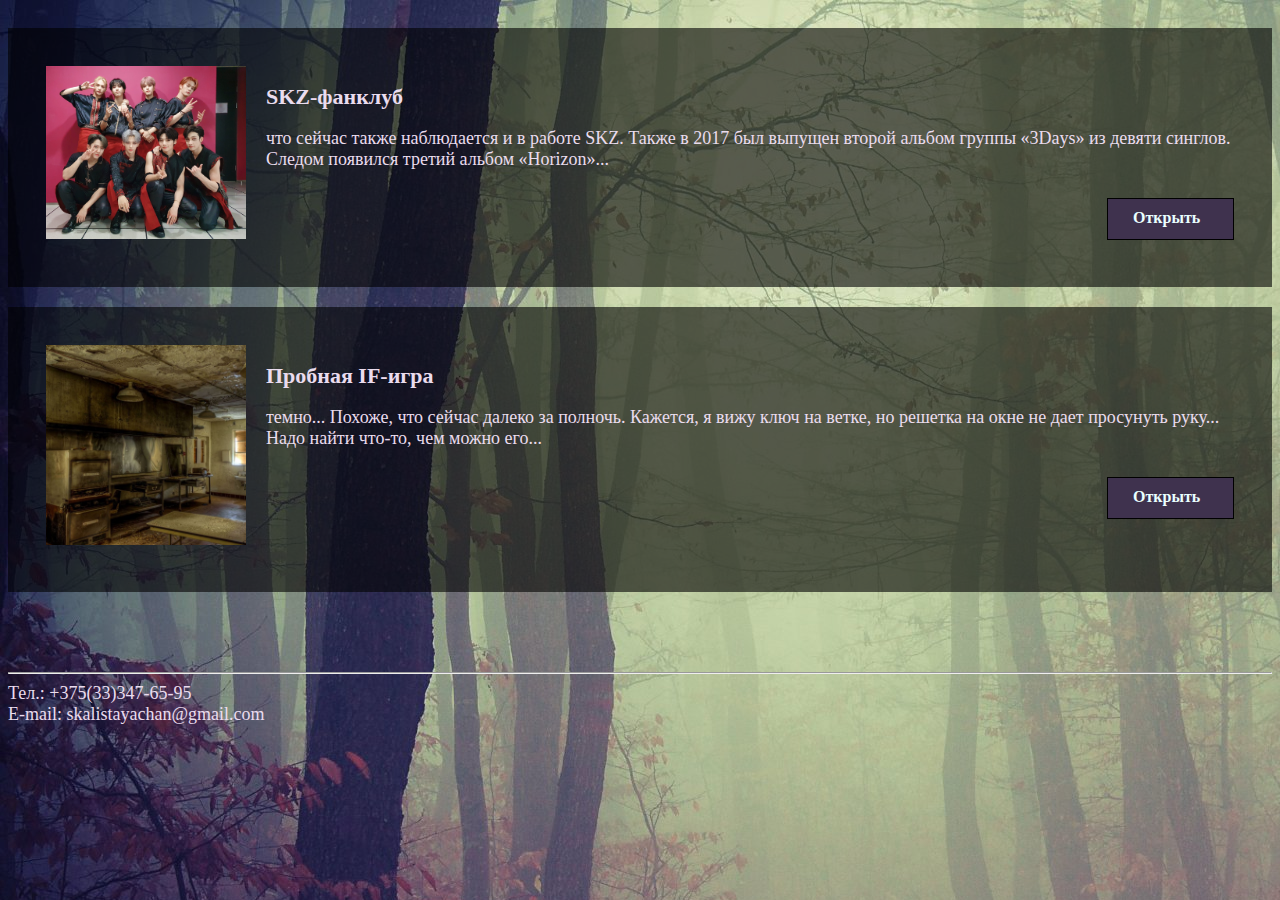
==== commit c53f8548: "Update index.html" ====
--- a/index.html
+++ b/index.html
@@ -17,7 +17,7 @@
             <p class="text">
               что сейчас также наблюдается и в работе SKZ. Также в 2017 был выпущен второй альбом группы «3Days» из девяти синглов. Следом появился третий альбом «Horizon»...
             </p>
-            <button href="SKZ-funclub.html">Открыть</button>
+            <a class="button" href="SKZ-funclub.html">Открыть</a>
     </div>
 
     <div class="site">
@@ -28,7 +28,7 @@
             <p class="text">
                 темно... Похоже, что сейчас далеко за полночь. Кажется, я вижу ключ на ветке, но решетка на окне не дает просунуть руку... Надо найти что-то, чем можно его...
             </p>
-            <button href="IF-game.html">Открыть</button>
+            <a class="button" href="IF-game.html">Открыть</a>
     </div>
 
 </main>
@@ -41,4 +41,4 @@
     </div>
 </footer>
 </body>
-</html>+</html>
--- a/style.css
+++ b/style.css
@@ -30,7 +30,7 @@
     display: inline-block;
     color: #eadcee;
 }
-button {
+.button {
     float: right;
     cursor: pointer;
     background-color: #3f324e;
@@ -40,6 +40,9 @@
     color: rgb(234, 255, 255);
     font-weight: bold;
     margin-top: 10px;
+    font-size: 16px;
+    padding-left: 25px;
+    padding-top: 10px;
 }
 footer {
     color: #eadcee;
@@ -48,4 +51,4 @@
 a {
     text-decoration: none;
     color:#eadcee;
-}+}
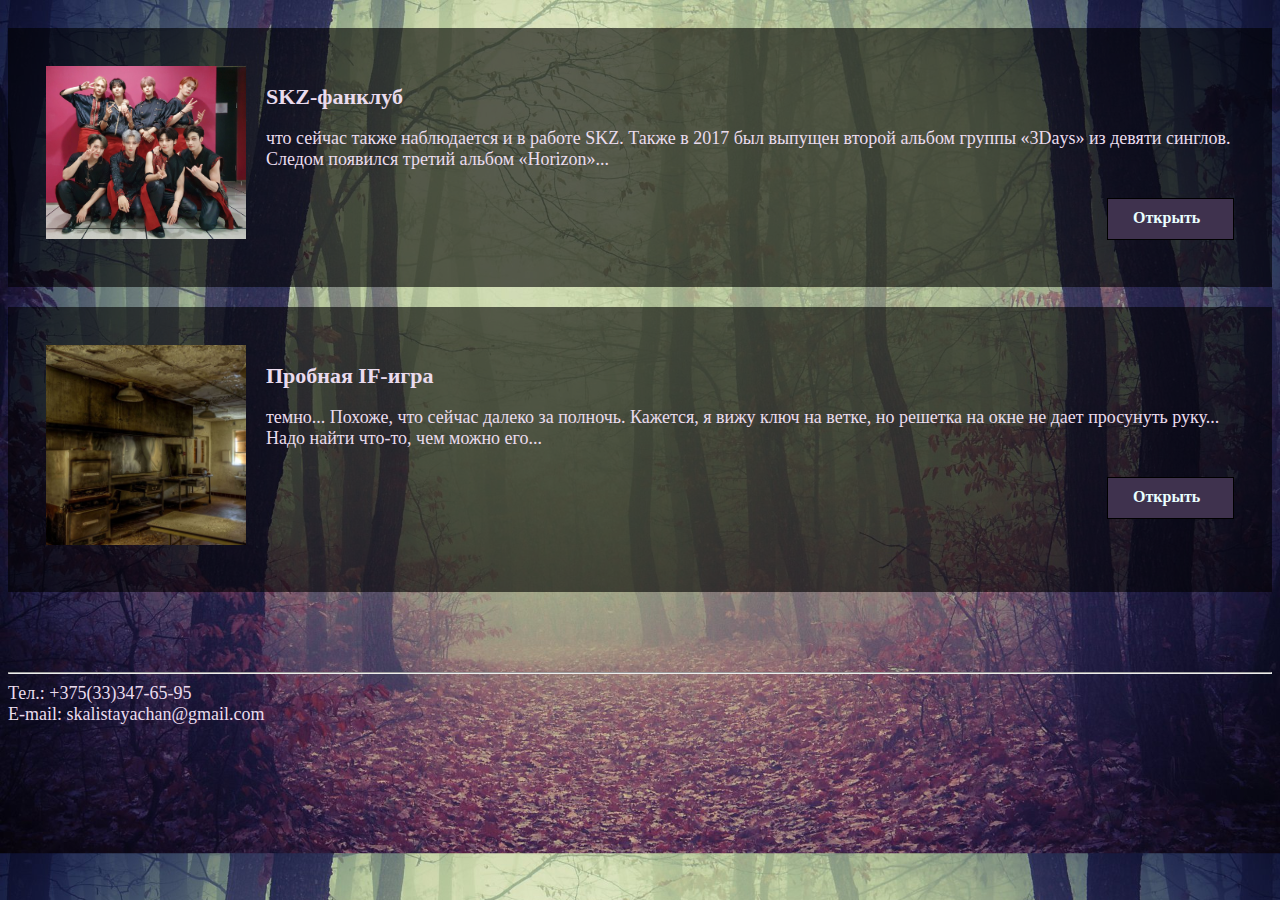
==== commit 5943a8a3: "Update index.html" ====
--- a/index.html
+++ b/index.html
@@ -4,6 +4,7 @@
     <meta charset="UTF-8">
     <meta name="viewport" content="width=device-width, initial-scale=1.0">
     <meta name="description" content="главная, список, сайты">
+    <link href="favicon.jpg" rel='icon'>
     <link rel="stylesheet" href="style.css">
     <title>Главная страница</title>
 </head>
--- a/style.css
+++ b/style.css
@@ -13,8 +13,7 @@
 body {
     font-size: 18px;
     background-image: url(bg.jpg);
-    background-repeat: no-repeat;
-    background-attachment: fixed;
+    background-size: cover;
     font-family: Georgia, Serif;
 }
 h2 {
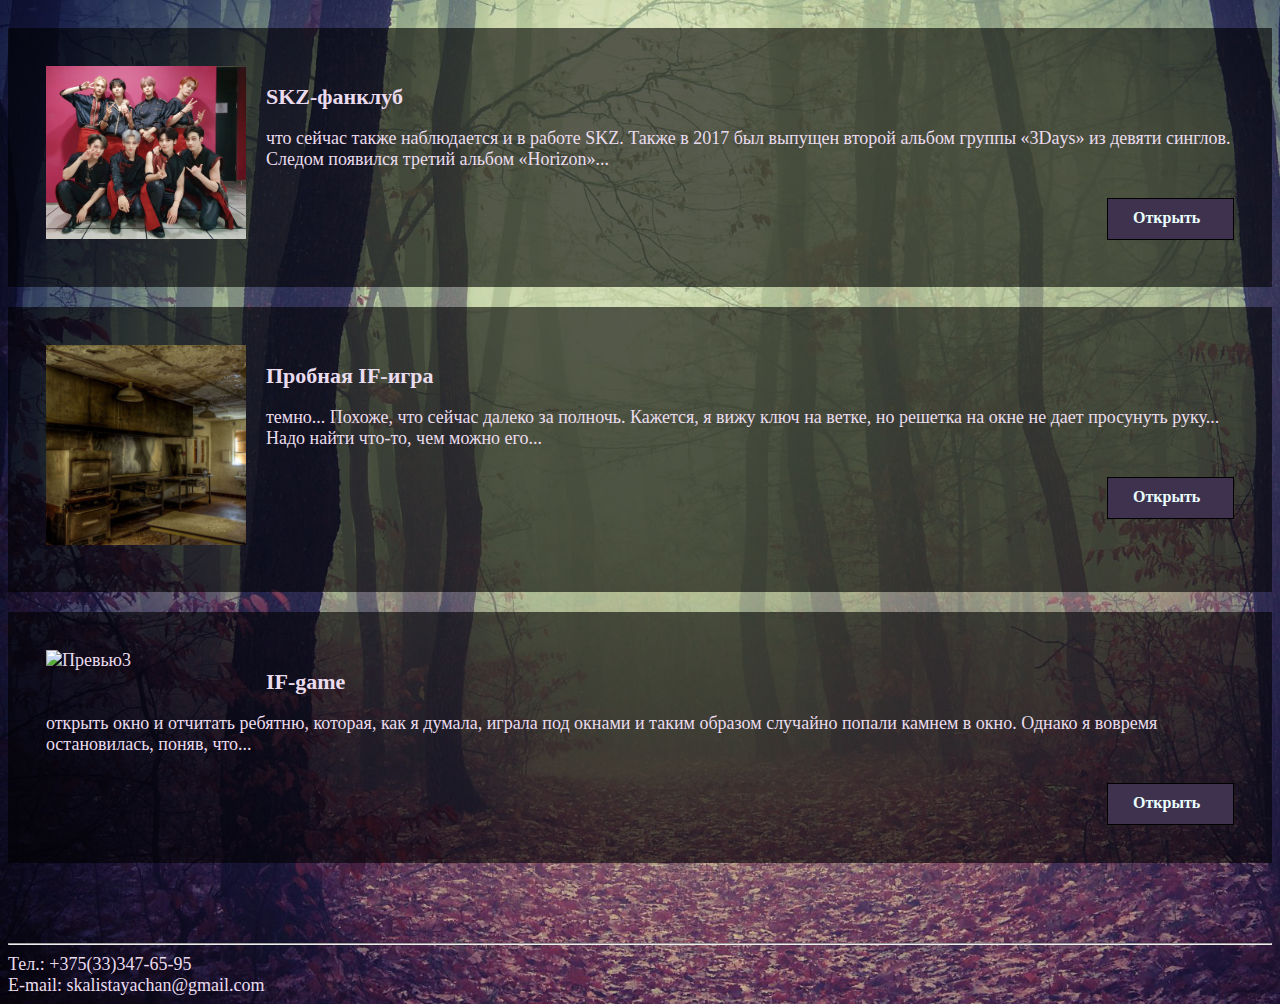
==== commit d6817c85: "Update index.html" ====
--- a/index.html
+++ b/index.html
@@ -31,7 +31,17 @@
             </p>
             <a class="button" href="IF-game.html">Открыть</a>
     </div>
-
+    
+    <div class="site">
+        <img src="poster3.jpg" alt="Превью3">
+        <h2>
+            IF-game
+        </h2>
+        <p class="txt">
+            открыть окно и отчитать ребятню, которая, как я думала, играла под окнами и таким образом случайно попали камнем в окно. Однако я вовремя остановилась, поняв, что...
+        </p>
+        <a class="button" href="Password.html">Открыть</a>
+    </div>
 </main>
 
 <footer>
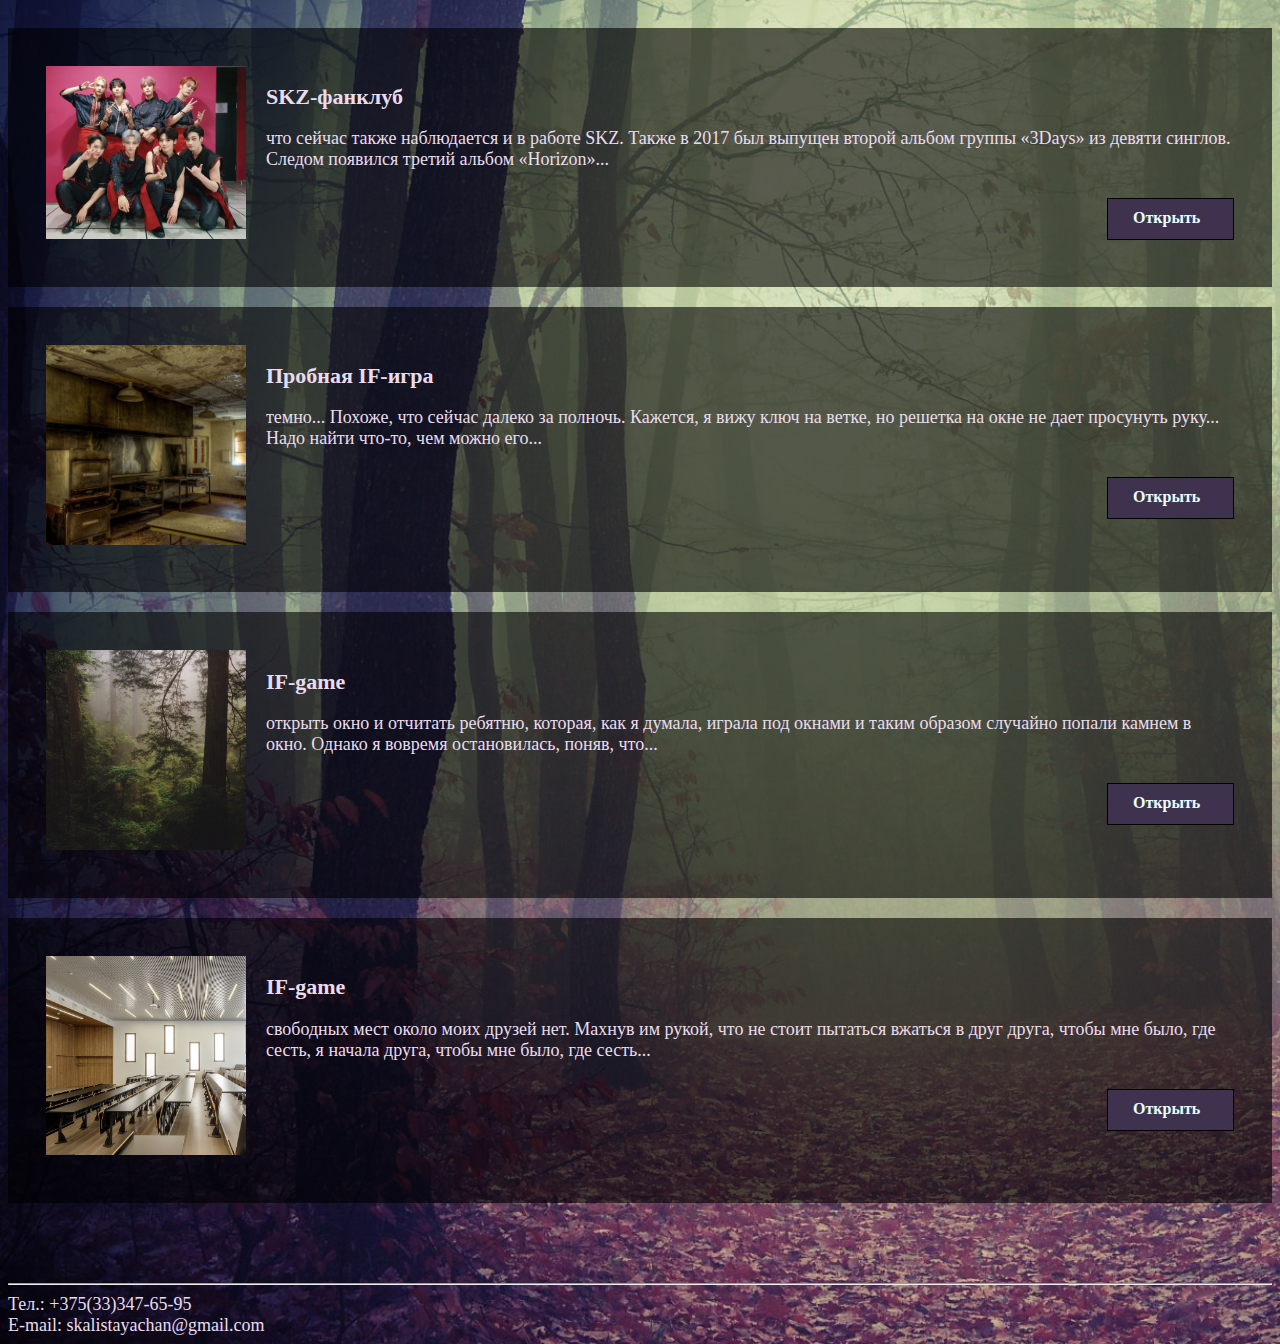
==== commit a1be0b5d: "Update index.html" ====
--- a/index.html
+++ b/index.html
@@ -42,6 +42,17 @@
         </p>
         <a class="button" href="Password.html">Открыть</a>
     </div>
+    
+    <div class="site">
+        <img src="poster4.jpg" alt="Превью4">
+        <h2>
+            IF-game
+        </h2>
+        <p class="txt">
+           свободных мест около моих друзей нет. Махнув им рукой, что не стоит пытаться вжаться в друг друга, чтобы мне было, где сесть, я начала друга, чтобы мне было, где сесть...
+        </p>
+        <a class="button" href="Password2.html">Открыть</a>
+    </div>
 </main>
 
 <footer>
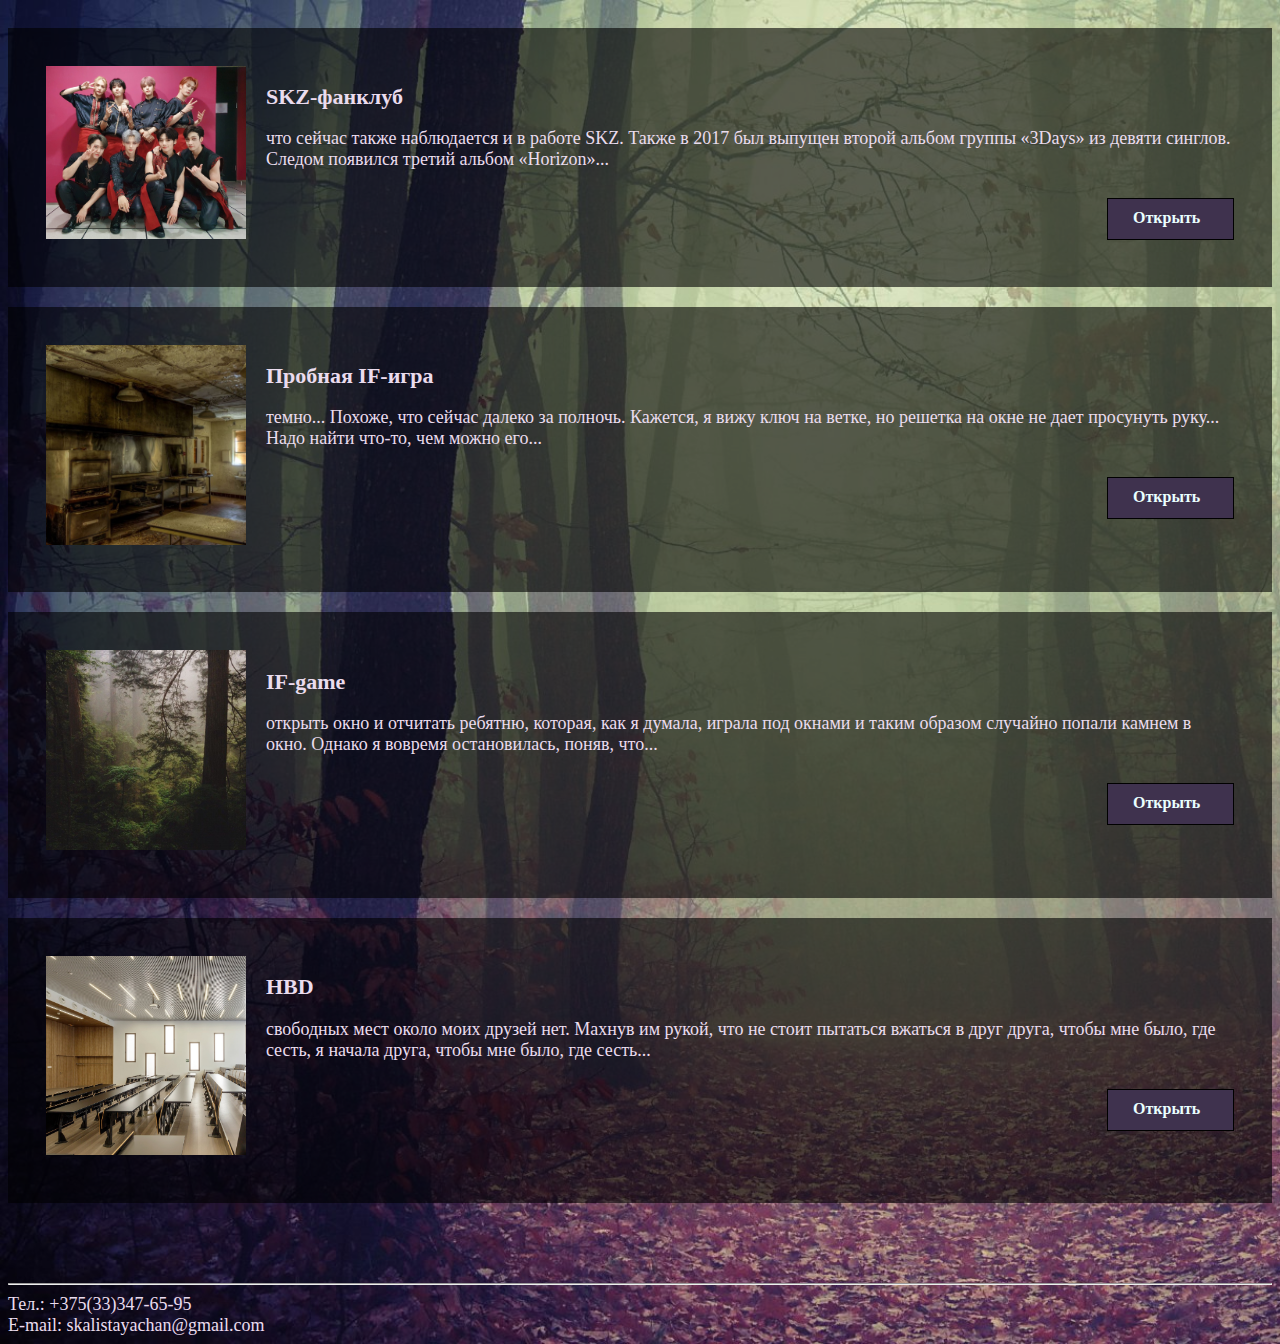
==== commit 27855e47: "Update index.html" ====
--- a/index.html
+++ b/index.html
@@ -46,7 +46,7 @@
     <div class="site">
         <img src="poster4.jpg" alt="Превью4">
         <h2>
-            IF-game
+            HBD
         </h2>
         <p class="txt">
            свободных мест около моих друзей нет. Махнув им рукой, что не стоит пытаться вжаться в друг друга, чтобы мне было, где сесть, я начала друга, чтобы мне было, где сесть...
